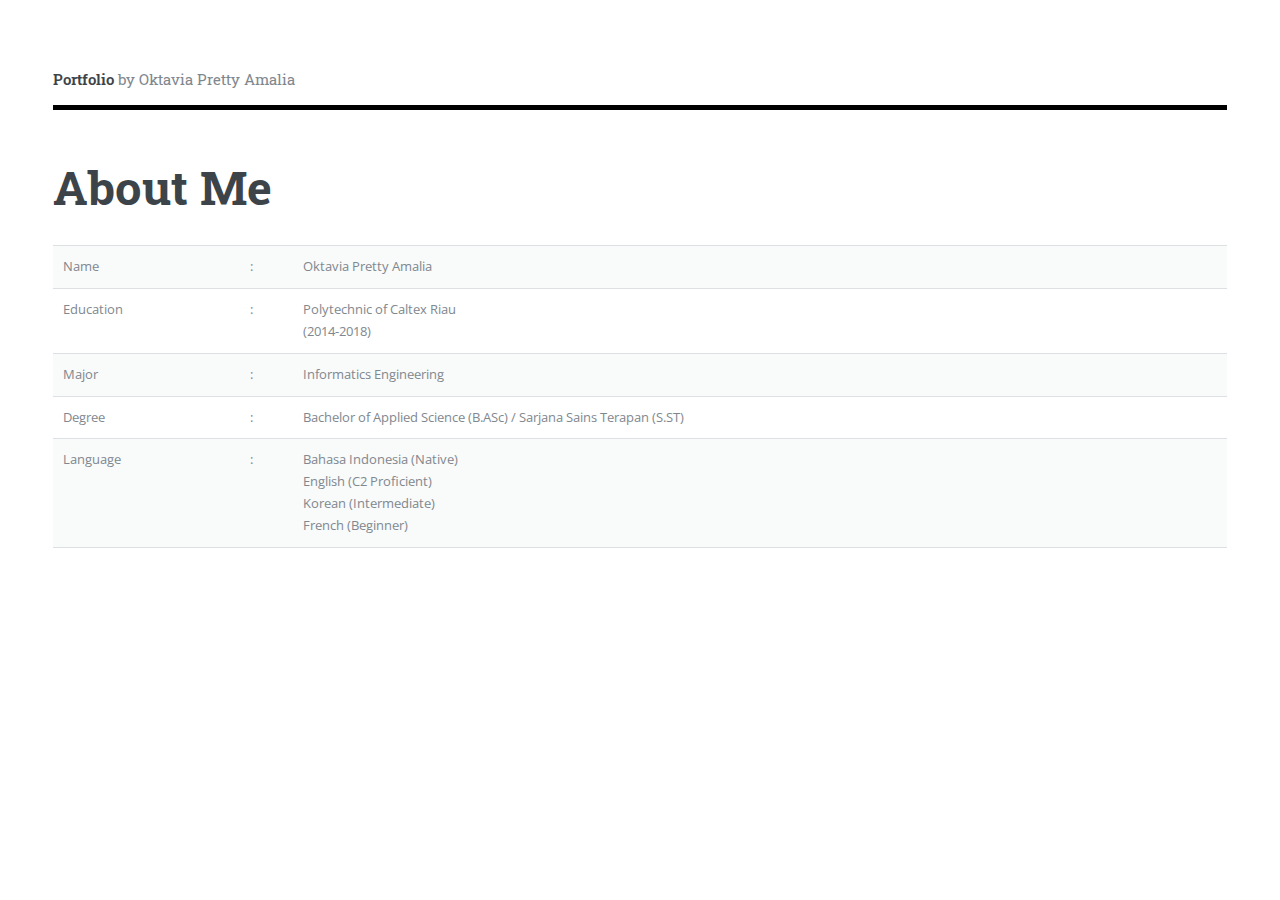
==== aboutme.html @ 4de12acc "Update aboutme.html" ====
<!DOCTYPE HTML>
<!--
	Editorial by HTML5 UP
	html5up.net | @ajlkn
	Free for personal and commercial use under the CCA 3.0 license (html5up.net/license)
-->
<html>
	<head>
		<title>Oktavia's Portfolio</title>
		<meta charset="utf-8" />
		<meta name="viewport" content="width=device-width, initial-scale=1, user-scalable=no" />
		<link rel="stylesheet" href="assets/css/main.css" />
	</head>
	<body class="is-preload">

		<!-- Wrapper -->
			<div id="wrapper">

				<!-- Main -->
					<div id="main">
						<div class="inner">

							<!-- Header -->
								<header id="header">
									<a href="index.html" class="logo"><strong>Portfolio</strong> by Oktavia Pretty Amalia</a>
									<ul class="icons">
										<li><a href="https://linkedin.com/in/prettyamalia" class="icon fa-linkedin"><span class="label">Linkedin</span></a></li>
<!-- 										<li><a href="https://facebook.com/prettyoct" class="icon fa-facebook"><span class="label">Facebook</span></a></li> -->
										<li><a href="https://github.com/prettyamalia12" class="icon fa-github"><span class="label">Github</span></a></li>
									
									</ul>
								</header>

							<!-- Banner -->
								<section id="banner">
									<div class="content">
										<header>
											<h1>About Me</h1>
										</header>
										<p>
											<table>
												<tr>
													<td>Name </td>
													<td>: </td>
													<td>Oktavia Pretty Amalia</td>
												</tr>
												<tr>
													<td>Education </td>
													<td>: </td>
													<td>Polytechnic of Caltex Riau <br/>(2014-2018)</td>
												</tr>
												<tr>
													<td>Major </td>
													<td>: </td>
													<td>Informatics Engineering</td>
												</tr>
												<tr>
													<td>Degree </td>
													<td>: </td>
													<td>Bachelor of Applied Science (B.ASc) / Sarjana Sains Terapan (S.ST)</td>
												</tr>
												<tr>
													<td>Language </td>
													<td>: </td>
													<td>Bahasa Indonesia (Native)<br>English (C2 Proficient) <br>Korean (Intermediate)<br> French (Beginner)</td>
												</tr>
											</table>
										</p>
										
									</div>
<!-- 									<span class="image object"> -->
<!-- 										<img src="images/about.jpeg" alt="" /> -->
<!-- 									</span> -->
								</section>

						</div>
					</div>

				<!-- Sidebar -->
					<div id="sidebar">
						<div class="inner">

							<!-- Search -->
								<section id="search" class="alt">
									<form method="post" action="#">
										<input type="text" name="query" id="query" placeholder="Search" />
									</form>
								</section>

							<!-- Menu -->
								<nav id="menu">
									<header class="major">
										<h2>Menu</h2>
									</header>
									<ul>
										<li><a href="index.html">Homepage</a></li>
										<li><a href="aboutme.html">About Me</a></li>
										<li>
											<span class="opener">Curriculum Vitae</a></span>
											<ul>
												<li><a href="organizations.html">Organizations Experience</a></li>
												<!-- <li><a href="honor.html">Honor & Awards</a></li> -->
												<li><a href="certifications.html">Certifications</a></li>
											</ul>
										</li>
										<li>
											<span class="opener">Projects</a></span>
											<ul>
												<li><a href="projectmanagement">Product & Project Management</a></li>
												<li><a href="websites.html">Websites</a></li>
												<li><a href="android.html">Android Applications</a></li>
												<li><a href="animations.html">Animations & Games</a></li>
											</ul>
										</li>
									</ul>
								</nav>

							<!-- Section -->
							

							<!-- Section -->
								<section>
									<header class="major">
										<h2>Get in touch</h2>
									</header>
									<p>Feel free to contact me on:</p>
									<ul class="contact">
										<li class="fa-envelope-o">prettyamalia12@gmail.com</li>
										<li class="fa-home">Bali, Indonesia<br />
										</li>
									</ul>
								</section>

							<!-- Footer -->
								<footer id="footer">
									<p class="copyright">&copy; Oktavia Pretty Amalia.</p>
								</footer>

						</div>
					</div>

			</div>

		<!-- Scripts -->
			<script src="assets/js/jquery.min.js"></script>
			<script src="assets/js/browser.min.js"></script>
			<script src="assets/js/breakpoints.min.js"></script>
			<script src="assets/js/util.js"></script>
			<script src="assets/js/main.js"></script>

	</body>
</html>
---- assets/css/main.css ----
@import url(font-awesome.min.css);
@import url("https://fonts.googleapis.com/css?family=Open+Sans:400,600,400italic,600italic|Roboto+Slab:400,700");

/*
	Editorial by HTML5 UP
	html5up.net | @ajlkn
	Free for personal and commercial use under the CCA 3.0 license (html5up.net/license)
*/

html, body, div, span, applet, object,
iframe, h1, h2, h3, h4, h5, h6, p, blockquote,
pre, a, abbr, acronym, address, big, cite,
code, del, dfn, em, img, ins, kbd, q, s, samp,
small, strike, strong, sub, sup, tt, var, b,
u, i, center, dl, dt, dd, ol, ul, li, fieldset,
form, label, legend, table, caption, tbody,
tfoot, thead, tr, th, td, article, aside,
canvas, details, embed, figure, figcaption,
footer, header, hgroup, menu, nav, output, ruby,
section, summary, time, mark, audio, video {
	margin: 0;
	padding: 0;
	border: 0;
	font-size: 100%;
	font: inherit;
	vertical-align: baseline;}

article, aside, details, figcaption, figure,
footer, header, hgroup, menu, nav, section {
	display: block;}

body {
	line-height: 1;
}

ol, ul {
	list-style: none;
}

blockquote, q {
	quotes: none;
}

	blockquote:before, blockquote:after, q:before, q:after {
		content: '';
		content: none;
	}

table {
	border-collapse: collapse;
	border-spacing: 0;
}

body {
	-webkit-text-size-adjust: none;
}

mark {
	background-color: transparent;
	color: inherit;
}

input::-moz-focus-inner {
	border: 0;
	padding: 0;
}

input, select, textarea {
	-moz-appearance: none;
	-webkit-appearance: none;
	-ms-appearance: none;
	appearance: none;
}

/* Basic */

	@-ms-viewport {
		width: device-width;
	}

	body {
		-ms-overflow-style: scrollbar;
	}

	@media screen and (max-width: 480px) {

		html, body {
			min-width: 320px;
		}

	}

	html {
		box-sizing: border-box;
	}

	*, *:before, *:after {
		box-sizing: inherit;
	}

	body {
		background: #ffffff;
	}

		body.is-preload *, body.is-preload *:before, body.is-preload *:after, body.is-resizing *, body.is-resizing *:before, body.is-resizing *:after {
			-moz-animation: none !important;
			-webkit-animation: none !important;
			-ms-animation: none !important;
			animation: none !important;
			-moz-transition: none !important;
			-webkit-transition: none !important;
			-ms-transition: none !important;
			transition: none !important;
		}

/* Type */

	body, input, select, textarea {
		color: #7f888f;
		font-family: "Open Sans", sans-serif;
		font-size: 13pt;
		font-weight: 400;
		line-height: 1.65;
	}

		@media screen and (max-width: 1680px) {

			body, input, select, textarea {
				font-size: 11pt;
			}

		}

		@media screen and (max-width: 1280px) {

			body, input, select, textarea {
				font-size: 10pt;
			}

		}

		@media screen and (max-width: 360px) {

			body, input, select, textarea {
				font-size: 9pt;
			}

		}

	a {
		-moz-transition: color 0.2s ease-in-out, border-bottom-color 0.2s ease-in-out;
		-webkit-transition: color 0.2s ease-in-out, border-bottom-color 0.2s ease-in-out;
		-ms-transition: color 0.2s ease-in-out, border-bottom-color 0.2s ease-in-out;
		transition: color 0.2s ease-in-out, border-bottom-color 0.2s ease-in-out;
		border-bottom: dotted 1px;
		color: #000000;
		text-decoration: none;
	}

		a:hover {
			border-bottom-color: #000000;
			color: #000000 !important;
		}

			a:hover strong {
				color: inherit;
			}

	strong, b {
		color: #3d4449;
		font-weight: 600;
	}

	em, i {
		font-style: italic;
	}

	p {
		margin: 0 0 2em 0;
	}

	h1, h2, h3, h4, h5, h6 {
		color: #3d4449;
		font-family: "Roboto Slab", serif;
		font-weight: 700;
		line-height: 1.5;
		margin: 0 0 1em 0;
	}

		h1 a, h2 a, h3 a, h4 a, h5 a, h6 a {
			color: inherit;
			text-decoration: none;
			border-bottom: 0;
		}

	h1 {
		font-size: 4em;
		margin: 0 0 0.5em 0;
		line-height: 1.3;
	}

	h2 {
		font-size: 1.75em;
	}

	h3 {
		font-size: 1.25em;
	}

	h4 {
		font-size: 1.1em;
	}

	h5 {
		font-size: 0.9em;
	}

	h6 {
		font-size: 0.7em;
	}

	@media screen and (max-width: 1680px) {

		h1 {
			font-size: 3.5em;
		}

	}

	@media screen and (max-width: 980px) {

		h1 {
			font-size: 3.25em;
		}

	}

	@media screen and (max-width: 736px) {

		h1 {
			font-size: 2em;
			line-height: 1.4;
		}

		h2 {
			font-size: 1.5em;
		}

	}

	sub {
		font-size: 0.8em;
		position: relative;
		top: 0.5em;
	}

	sup {
		font-size: 0.8em;
		position: relative;
		top: -0.5em;
	}

	blockquote {
		border-left: solid 3px rgba(210, 215, 217, 0.75);
		font-style: italic;
		margin: 0 0 2em 0;
		padding: 0.5em 0 0.5em 2em;
	}

	code {
		background: rgba(230, 235, 237, 0.25);
		border-radius: 0.375em;
		border: solid 1px rgba(210, 215, 217, 0.75);
		font-family: "Courier New", monospace;
		font-size: 0.9em;
		margin: 0 0.25em;
		padding: 0.25em 0.65em;
	}

	pre {
		-webkit-overflow-scrolling: touch;
		font-family: "Courier New", monospace;
		font-size: 0.9em;
		margin: 0 0 2em 0;
	}

		pre code {
			display: block;
			line-height: 1.75;
			padding: 1em 1.5em;
			overflow-x: auto;
		}

	hr {
		border: 0;
		border-bottom: solid 1px rgba(210, 215, 217, 0.75);
		margin: 2em 0;
	}

		hr.major {
			margin: 3em 0;
		}

	.align-left {
		text-align: left;
	}

	.align-center {
		text-align: center;
	}

	.align-right {
		text-align: right;
	}

/* Row */

	.row {
		display: flex;
		flex-wrap: wrap;
		box-sizing: border-box;
		align-items: stretch;
	}

		.row > * {
			box-sizing: border-box;
		}

		.row.gtr-uniform > * > :last-child {
			margin-bottom: 0;
		}

		.row.aln-left {
			justify-content: flex-start;
		}

		.row.aln-center {
			justify-content: center;
		}

		.row.aln-right {
			justify-content: flex-end;
		}

		.row.aln-top {
			align-items: flex-start;
		}

		.row.aln-middle {
			align-items: center;
		}

		.row.aln-bottom {
			align-items: flex-end;
		}

		.row > .imp {
			order: -1;
		}

		.row > .col-1 {
			width: 8.3333333333%;
		}

		.row > .off-1 {
			margin-left: 8.3333333333%;
		}

		.row > .col-2 {
			width: 16.6666666667%;
		}

		.row > .off-2 {
			margin-left: 16.6666666667%;
		}

		.row > .col-3 {
			width: 25%;
		}

		.row > .off-3 {
			margin-left: 25%;
		}

		.row > .col-4 {
			width: 33.3333333333%;
		}

		.row > .off-4 {
			margin-left: 33.3333333333%;
		}

		.row > .col-5 {
			width: 41.6666666667%;
		}

		.row > .off-5 {
			margin-left: 41.6666666667%;
		}

		.row > .col-6 {
			width: 50%;
		}

		.row > .off-6 {
			margin-left: 50%;
		}

		.row > .col-7 {
			width: 58.3333333333%;
		}

		.row > .off-7 {
			margin-left: 58.3333333333%;
		}

		.row > .col-8 {
			width: 66.6666666667%;
		}

		.row > .off-8 {
			margin-left: 66.6666666667%;
		}

		.row > .col-9 {
			width: 75%;
		}

		.row > .off-9 {
			margin-left: 75%;
		}

		.row > .col-10 {
			width: 83.3333333333%;
		}

		.row > .off-10 {
			margin-left: 83.3333333333%;
		}

		.row > .col-11 {
			width: 91.6666666667%;
		}

		.row > .off-11 {
			margin-left: 91.6666666667%;
		}

		.row > .col-12 {
			width: 100%;
		}

		.row > .off-12 {
			margin-left: 100%;
		}

		.row.gtr-0 {
			margin-top: 0;
			margin-left: 0em;
		}

			.row.gtr-0 > * {
				padding: 0 0 0 0em;
			}

			.row.gtr-0.gtr-uniform {
				margin-top: 0em;
			}

				.row.gtr-0.gtr-uniform > * {
					padding-top: 0em;
				}

		.row.gtr-25 {
			margin-top: 0;
			margin-left: -0.375em;
		}

			.row.gtr-25 > * {
				padding: 0 0 0 0.375em;
			}

			.row.gtr-25.gtr-uniform {
				margin-top: -0.375em;
			}

				.row.gtr-25.gtr-uniform > * {
					padding-top: 0.375em;
				}

		.row.gtr-50 {
			margin-top: 0;
			margin-left: -0.75em;
		}

			.row.gtr-50 > * {
				padding: 0 0 0 0.75em;
			}

			.row.gtr-50.gtr-uniform {
				margin-top: -0.75em;
			}

				.row.gtr-50.gtr-uniform > * {
					padding-top: 0.75em;
				}

		.row {
			margin-top: 0;
			margin-left: -1.5em;
		}

			.row > * {
				padding: 0 0 0 1.5em;
			}

			.row.gtr-uniform {
				margin-top: -1.5em;
			}

				.row.gtr-uniform > * {
					padding-top: 1.5em;
				}

		.row.gtr-150 {
			margin-top: 0;
			margin-left: -2.25em;
		}

			.row.gtr-150 > * {
				padding: 0 0 0 2.25em;
			}

			.row.gtr-150.gtr-uniform {
				margin-top: -2.25em;
			}

				.row.gtr-150.gtr-uniform > * {
					padding-top: 2.25em;
				}

		.row.gtr-200 {
			margin-top: 0;
			margin-left: -3em;
		}

			.row.gtr-200 > * {
				padding: 0 0 0 3em;
			}

			.row.gtr-200.gtr-uniform {
				margin-top: -3em;
			}

				.row.gtr-200.gtr-uniform > * {
					padding-top: 3em;
				}

		@media screen and (max-width: 1680px) {

			.row {
				display: flex;
				flex-wrap: wrap;
				box-sizing: border-box;
				align-items: stretch;
			}

				.row > * {
					box-sizing: border-box;
				}

				.row.gtr-uniform > * > :last-child {
					margin-bottom: 0;
				}

				.row.aln-left {
					justify-content: flex-start;
				}

				.row.aln-center {
					justify-content: center;
				}

				.row.aln-right {
					justify-content: flex-end;
				}

				.row.aln-top {
					align-items: flex-start;
				}

				.row.aln-middle {
					align-items: center;
				}

				.row.aln-bottom {
					align-items: flex-end;
				}

				.row > .imp-xlarge {
					order: -1;
				}

				.row > .col-1-xlarge {
					width: 8.3333333333%;
				}

				.row > .off-1-xlarge {
					margin-left: 8.3333333333%;
				}

				.row > .col-2-xlarge {
					width: 16.6666666667%;
				}

				.row > .off-2-xlarge {
					margin-left: 16.6666666667%;
				}

				.row > .col-3-xlarge {
					width: 25%;
				}

				.row > .off-3-xlarge {
					margin-left: 25%;
				}

				.row > .col-4-xlarge {
					width: 33.3333333333%;
				}

				.row > .off-4-xlarge {
					margin-left: 33.3333333333%;
				}

				.row > .col-5-xlarge {
					width: 41.6666666667%;
				}

				.row > .off-5-xlarge {
					margin-left: 41.6666666667%;
				}

				.row > .col-6-xlarge {
					width: 50%;
				}

				.row > .off-6-xlarge {
					margin-left: 50%;
				}

				.row > .col-7-xlarge {
					width: 58.3333333333%;
				}

				.row > .off-7-xlarge {
					margin-left: 58.3333333333%;
				}

				.row > .col-8-xlarge {
					width: 66.6666666667%;
				}

				.row > .off-8-xlarge {
					margin-left: 66.6666666667%;
				}

				.row > .col-9-xlarge {
					width: 75%;
				}

				.row > .off-9-xlarge {
					margin-left: 75%;
				}

				.row > .col-10-xlarge {
					width: 83.3333333333%;
				}

				.row > .off-10-xlarge {
					margin-left: 83.3333333333%;
				}

				.row > .col-11-xlarge {
					width: 91.6666666667%;
				}

				.row > .off-11-xlarge {
					margin-left: 91.6666666667%;
				}

				.row > .col-12-xlarge {
					width: 100%;
				}

				.row > .off-12-xlarge {
					margin-left: 100%;
				}

				.row.gtr-0 {
					margin-top: 0;
					margin-left: 0em;
				}

					.row.gtr-0 > * {
						padding: 0 0 0 0em;
					}

					.row.gtr-0.gtr-uniform {
						margin-top: 0em;
					}

						.row.gtr-0.gtr-uniform > * {
							padding-top: 0em;
						}

				.row.gtr-25 {
					margin-top: 0;
					margin-left: -0.375em;
				}

					.row.gtr-25 > * {
						padding: 0 0 0 0.375em;
					}

					.row.gtr-25.gtr-uniform {
						margin-top: -0.375em;
					}

						.row.gtr-25.gtr-uniform > * {
							padding-top: 0.375em;
						}

				.row.gtr-50 {
					margin-top: 0;
					margin-left: -0.75em;
				}

					.row.gtr-50 > * {
						padding: 0 0 0 0.75em;
					}

					.row.gtr-50.gtr-uniform {
						margin-top: -0.75em;
					}

						.row.gtr-50.gtr-uniform > * {
							padding-top: 0.75em;
						}

				.row {
					margin-top: 0;
					margin-left: -1.5em;
				}

					.row > * {
						padding: 0 0 0 1.5em;
					}

					.row.gtr-uniform {
						margin-top: -1.5em;
					}

						.row.gtr-uniform > * {
							padding-top: 1.5em;
						}

				.row.gtr-150 {
					margin-top: 0;
					margin-left: -2.25em;
				}

					.row.gtr-150 > * {
						padding: 0 0 0 2.25em;
					}

					.row.gtr-150.gtr-uniform {
						margin-top: -2.25em;
					}

						.row.gtr-150.gtr-uniform > * {
							padding-top: 2.25em;
						}

				.row.gtr-200 {
					margin-top: 0;
					margin-left: -3em;
				}

					.row.gtr-200 > * {
						padding: 0 0 0 3em;
					}

					.row.gtr-200.gtr-uniform {
						margin-top: -3em;
					}

						.row.gtr-200.gtr-uniform > * {
							padding-top: 3em;
						}

		}

		@media screen and (max-width: 1280px) {

			.row {
				display: flex;
				flex-wrap: wrap;
				box-sizing: border-box;
				align-items: stretch;
			}

				.row > * {
					box-sizing: border-box;
				}

				.row.gtr-uniform > * > :last-child {
					margin-bottom: 0;
				}

				.row.aln-left {
					justify-content: flex-start;
				}

				.row.aln-center {
					justify-content: center;
				}

				.row.aln-right {
					justify-content: flex-end;
				}

				.row.aln-top {
					align-items: flex-start;
				}

				.row.aln-middle {
					align-items: center;
				}

				.row.aln-bottom {
					align-items: flex-end;
				}

				.row > .imp-large {
					order: -1;
				}

				.row > .col-1-large {
					width: 8.3333333333%;
				}

				.row > .off-1-large {
					margin-left: 8.3333333333%;
				}

				.row > .col-2-large {
					width: 16.6666666667%;
				}

				.row > .off-2-large {
					margin-left: 16.6666666667%;
				}

				.row > .col-3-large {
					width: 25%;
				}

				.row > .off-3-large {
					margin-left: 25%;
				}

				.row > .col-4-large {
					width: 33.3333333333%;
				}

				.row > .off-4-large {
					margin-left: 33.3333333333%;
				}

				.row > .col-5-large {
					width: 41.6666666667%;
				}

				.row > .off-5-large {
					margin-left: 41.6666666667%;
				}

				.row > .col-6-large {
					width: 50%;
				}

				.row > .off-6-large {
					margin-left: 50%;
				}

				.row > .col-7-large {
					width: 58.3333333333%;
				}

				.row > .off-7-large {
					margin-left: 58.3333333333%;
				}

				.row > .col-8-large {
					width: 66.6666666667%;
				}

				.row > .off-8-large {
					margin-left: 66.6666666667%;
				}

				.row > .col-9-large {
					width: 75%;
				}

				.row > .off-9-large {
					margin-left: 75%;
				}

				.row > .col-10-large {
					width: 83.3333333333%;
				}

				.row > .off-10-large {
					margin-left: 83.3333333333%;
				}

				.row > .col-11-large {
					width: 91.6666666667%;
				}

				.row > .off-11-large {
					margin-left: 91.6666666667%;
				}

				.row > .col-12-large {
					width: 100%;
				}

				.row > .off-12-large {
					margin-left: 100%;
				}

				.row.gtr-0 {
					margin-top: 0;
					margin-left: 0em;
				}

					.row.gtr-0 > * {
						padding: 0 0 0 0em;
					}

					.row.gtr-0.gtr-uniform {
						margin-top: 0em;
					}

						.row.gtr-0.gtr-uniform > * {
							padding-top: 0em;
						}

				.row.gtr-25 {
					margin-top: 0;
					margin-left: -0.375em;
				}

					.row.gtr-25 > * {
						padding: 0 0 0 0.375em;
					}

					.row.gtr-25.gtr-uniform {
						margin-top: -0.375em;
					}

						.row.gtr-25.gtr-uniform > * {
							padding-top: 0.375em;
						}

				.row.gtr-50 {
					margin-top: 0;
					margin-left: -0.75em;
				}

					.row.gtr-50 > * {
						padding: 0 0 0 0.75em;
					}

					.row.gtr-50.gtr-uniform {
						margin-top: -0.75em;
					}

						.row.gtr-50.gtr-uniform > * {
							padding-top: 0.75em;
						}

				.row {
					margin-top: 0;
					margin-left: -1.5em;
				}

					.row > * {
						padding: 0 0 0 1.5em;
					}

					.row.gtr-uniform {
						margin-top: -1.5em;
					}

						.row.gtr-uniform > * {
							padding-top: 1.5em;
						}

				.row.gtr-150 {
					margin-top: 0;
					margin-left: -2.25em;
				}

					.row.gtr-150 > * {
						padding: 0 0 0 2.25em;
					}

					.row.gtr-150.gtr-uniform {
						margin-top: -2.25em;
					}

						.row.gtr-150.gtr-uniform > * {
							padding-top: 2.25em;
						}

				.row.gtr-200 {
					margin-top: 0;
					margin-left: -3em;
				}

					.row.gtr-200 > * {
						padding: 0 0 0 3em;
					}

					.row.gtr-200.gtr-uniform {
						margin-top: -3em;
					}

						.row.gtr-200.gtr-uniform > * {
							padding-top: 3em;
						}

		}

		@media screen and (max-width: 980px) {

			.row {
				display: flex;
				flex-wrap: wrap;
				box-sizing: border-box;
				align-items: stretch;
			}

				.row > * {
					box-sizing: border-box;
				}

				.row.gtr-uniform > * > :last-child {
					margin-bottom: 0;
				}

				.row.aln-left {
					justify-content: flex-start;
				}

				.row.aln-center {
					justify-content: center;
				}

				.row.aln-right {
					justify-content: flex-end;
				}

				.row.aln-top {
					align-items: flex-start;
				}

				.row.aln-middle {
					align-items: center;
				}

				.row.aln-bottom {
					align-items: flex-end;
				}

				.row > .imp-medium {
					order: -1;
				}

				.row > .col-1-medium {
					width: 8.3333333333%;
				}

				.row > .off-1-medium {
					margin-left: 8.3333333333%;
				}

				.row > .col-2-medium {
					width: 16.6666666667%;
				}

				.row > .off-2-medium {
					margin-left: 16.6666666667%;
				}

				.row > .col-3-medium {
					width: 25%;
				}

				.row > .off-3-medium {
					margin-left: 25%;
				}

				.row > .col-4-medium {
					width: 33.3333333333%;
				}

				.row > .off-4-medium {
					margin-left: 33.3333333333%;
				}

				.row > .col-5-medium {
					width: 41.6666666667%;
				}

				.row > .off-5-medium {
					margin-left: 41.6666666667%;
				}

				.row > .col-6-medium {
					width: 50%;
				}

				.row > .off-6-medium {
					margin-left: 50%;
				}

				.row > .col-7-medium {
					width: 58.3333333333%;
				}

				.row > .off-7-medium {
					margin-left: 58.3333333333%;
				}

				.row > .col-8-medium {
					width: 66.6666666667%;
				}

				.row > .off-8-medium {
					margin-left: 66.6666666667%;
				}

				.row > .col-9-medium {
					width: 75%;
				}

				.row > .off-9-medium {
					margin-left: 75%;
				}

				.row > .col-10-medium {
					width: 83.3333333333%;
				}

				.row > .off-10-medium {
					margin-left: 83.3333333333%;
				}

				.row > .col-11-medium {
					width: 91.6666666667%;
				}

				.row > .off-11-medium {
					margin-left: 91.6666666667%;
				}

				.row > .col-12-medium {
					width: 100%;
				}

				.row > .off-12-medium {
					margin-left: 100%;
				}

				.row.gtr-0 {
					margin-top: 0;
					margin-left: 0em;
				}

					.row.gtr-0 > * {
						padding: 0 0 0 0em;
					}

					.row.gtr-0.gtr-uniform {
						margin-top: 0em;
					}

						.row.gtr-0.gtr-uniform > * {
							padding-top: 0em;
						}

				.row.gtr-25 {
					margin-top: 0;
					margin-left: -0.375em;
				}

					.row.gtr-25 > * {
						padding: 0 0 0 0.375em;
					}

					.row.gtr-25.gtr-uniform {
						margin-top: -0.375em;
					}

						.row.gtr-25.gtr-uniform > * {
							padding-top: 0.375em;
						}

				.row.gtr-50 {
					margin-top: 0;
					margin-left: -0.75em;
				}

					.row.gtr-50 > * {
						padding: 0 0 0 0.75em;
					}

					.row.gtr-50.gtr-uniform {
						margin-top: -0.75em;
					}

						.row.gtr-50.gtr-uniform > * {
							padding-top: 0.75em;
						}

				.row {
					margin-top: 0;
					margin-left: -1.5em;
				}

					.row > * {
						padding: 0 0 0 1.5em;
					}

					.row.gtr-uniform {
						margin-top: -1.5em;
					}

						.row.gtr-uniform > * {
							padding-top: 1.5em;
						}

				.row.gtr-150 {
					margin-top: 0;
					margin-left: -2.25em;
				}

					.row.gtr-150 > * {
						padding: 0 0 0 2.25em;
					}

					.row.gtr-150.gtr-uniform {
						margin-top: -2.25em;
					}

						.row.gtr-150.gtr-uniform > * {
							padding-top: 2.25em;
						}

				.row.gtr-200 {
					margin-top: 0;
					margin-left: -3em;
				}

					.row.gtr-200 > * {
						padding: 0 0 0 3em;
					}

					.row.gtr-200.gtr-uniform {
						margin-top: -3em;
					}

						.row.gtr-200.gtr-uniform > * {
							padding-top: 3em;
						}

		}

		@media screen and (max-width: 736px) {

			.row {
				display: flex;
				flex-wrap: wrap;
				box-sizing: border-box;
				align-items: stretch;
			}

				.row > * {
					box-sizing: border-box;
				}

				.row.gtr-uniform > * > :last-child {
					margin-bottom: 0;
				}

				.row.aln-left {
					justify-content: flex-start;
				}

				.row.aln-center {
					justify-content: center;
				}

				.row.aln-right {
					justify-content: flex-end;
				}

				.row.aln-top {
					align-items: flex-start;
				}

				.row.aln-middle {
					align-items: center;
				}

				.row.aln-bottom {
					align-items: flex-end;
				}

				.row > .imp-small {
					order: -1;
				}

				.row > .col-1-small {
					width: 8.3333333333%;
				}

				.row > .off-1-small {
					margin-left: 8.3333333333%;
				}

				.row > .col-2-small {
					width: 16.6666666667%;
				}

				.row > .off-2-small {
					margin-left: 16.6666666667%;
				}

				.row > .col-3-small {
					width: 25%;
				}

				.row > .off-3-small {
					margin-left: 25%;
				}

				.row > .col-4-small {
					width: 33.3333333333%;
				}

				.row > .off-4-small {
					margin-left: 33.3333333333%;
				}

				.row > .col-5-small {
					width: 41.6666666667%;
				}

				.row > .off-5-small {
					margin-left: 41.6666666667%;
				}

				.row > .col-6-small {
					width: 50%;
				}

				.row > .off-6-small {
					margin-left: 50%;
				}

				.row > .col-7-small {
					width: 58.3333333333%;
				}

				.row > .off-7-small {
					margin-left: 58.3333333333%;
				}

				.row > .col-8-small {
					width: 66.6666666667%;
				}

				.row > .off-8-small {
					margin-left: 66.6666666667%;
				}

				.row > .col-9-small {
					width: 75%;
				}

				.row > .off-9-small {
					margin-left: 75%;
				}

				.row > .col-10-small {
					width: 83.3333333333%;
				}

				.row > .off-10-small {
					margin-left: 83.3333333333%;
				}

				.row > .col-11-small {
					width: 91.6666666667%;
				}

				.row > .off-11-small {
					margin-left: 91.6666666667%;
				}

				.row > .col-12-small {
					width: 100%;
				}

				.row > .off-12-small {
					margin-left: 100%;
				}

				.row.gtr-0 {
					margin-top: 0;
					margin-left: 0em;
				}

					.row.gtr-0 > * {
						padding: 0 0 0 0em;
					}

					.row.gtr-0.gtr-uniform {
						margin-top: 0em;
					}

						.row.gtr-0.gtr-uniform > * {
							padding-top: 0em;
						}

				.row.gtr-25 {
					margin-top: 0;
					margin-left: -0.375em;
				}

					.row.gtr-25 > * {
						padding: 0 0 0 0.375em;
					}

					.row.gtr-25.gtr-uniform {
						margin-top: -0.375em;
					}

						.row.gtr-25.gtr-uniform > * {
							padding-top: 0.375em;
						}

				.row.gtr-50 {
					margin-top: 0;
					margin-left: -0.75em;
				}

					.row.gtr-50 > * {
						padding: 0 0 0 0.75em;
					}

					.row.gtr-50.gtr-uniform {
						margin-top: -0.75em;
					}

						.row.gtr-50.gtr-uniform > * {
							padding-top: 0.75em;
						}

				.row {
					margin-top: 0;
					margin-left: -1.5em;
				}

					.row > * {
						padding: 0 0 0 1.5em;
					}

					.row.gtr-uniform {
						margin-top: -1.5em;
					}

						.row.gtr-uniform > * {
							padding-top: 1.5em;
						}

				.row.gtr-150 {
					margin-top: 0;
					margin-left: -2.25em;
				}

					.row.gtr-150 > * {
						padding: 0 0 0 2.25em;
					}

					.row.gtr-150.gtr-uniform {
						margin-top: -2.25em;
					}

						.row.gtr-150.gtr-uniform > * {
							padding-top: 2.25em;
						}

				.row.gtr-200 {
					margin-top: 0;
					margin-left: -3em;
				}

					.row.gtr-200 > * {
						padding: 0 0 0 3em;
					}

					.row.gtr-200.gtr-uniform {
						margin-top: -3em;
					}

						.row.gtr-200.gtr-uniform > * {
							padding-top: 3em;
						}

		}

		@media screen and (max-width: 480px) {

			.row {
				display: flex;
				flex-wrap: wrap;
				box-sizing: border-box;
				align-items: stretch;
			}

				.row > * {
					box-sizing: border-box;
				}

				.row.gtr-uniform > * > :last-child {
					margin-bottom: 0;
				}

				.row.aln-left {
					justify-content: flex-start;
				}

				.row.aln-center {
					justify-content: center;
				}

				.row.aln-right {
					justify-content: flex-end;
				}

				.row.aln-top {
					align-items: flex-start;
				}

				.row.aln-middle {
					align-items: center;
				}

				.row.aln-bottom {
					align-items: flex-end;
				}

				.row > .imp-xsmall {
					order: -1;
				}

				.row > .col-1-xsmall {
					width: 8.3333333333%;
				}

				.row > .off-1-xsmall {
					margin-left: 8.3333333333%;
				}

				.row > .col-2-xsmall {
					width: 16.6666666667%;
				}

				.row > .off-2-xsmall {
					margin-left: 16.6666666667%;
				}

				.row > .col-3-xsmall {
					width: 25%;
				}

				.row > .off-3-xsmall {
					margin-left: 25%;
				}

				.row > .col-4-xsmall {
					width: 33.3333333333%;
				}

				.row > .off-4-xsmall {
					margin-left: 33.3333333333%;
				}

				.row > .col-5-xsmall {
					width: 41.6666666667%;
				}

				.row > .off-5-xsmall {
					margin-left: 41.6666666667%;
				}

				.row > .col-6-xsmall {
					width: 50%;
				}

				.row > .off-6-xsmall {
					margin-left: 50%;
				}

				.row > .col-7-xsmall {
					width: 58.3333333333%;
				}

				.row > .off-7-xsmall {
					margin-left: 58.3333333333%;
				}

				.row > .col-8-xsmall {
					width: 66.6666666667%;
				}

				.row > .off-8-xsmall {
					margin-left: 66.6666666667%;
				}

				.row > .col-9-xsmall {
					width: 75%;
				}

				.row > .off-9-xsmall {
					margin-left: 75%;
				}

				.row > .col-10-xsmall {
					width: 83.3333333333%;
				}

				.row > .off-10-xsmall {
					margin-left: 83.3333333333%;
				}

				.row > .col-11-xsmall {
					width: 91.6666666667%;
				}

				.row > .off-11-xsmall {
					margin-left: 91.6666666667%;
				}

				.row > .col-12-xsmall {
					width: 100%;
				}

				.row > .off-12-xsmall {
					margin-left: 100%;
				}

				.row.gtr-0 {
					margin-top: 0;
					margin-left: 0em;
				}

					.row.gtr-0 > * {
						padding: 0 0 0 0em;
					}

					.row.gtr-0.gtr-uniform {
						margin-top: 0em;
					}

						.row.gtr-0.gtr-uniform > * {
							padding-top: 0em;
						}

				.row.gtr-25 {
					margin-top: 0;
					margin-left: -0.375em;
				}

					.row.gtr-25 > * {
						padding: 0 0 0 0.375em;
					}

					.row.gtr-25.gtr-uniform {
						margin-top: -0.375em;
					}

						.row.gtr-25.gtr-uniform > * {
							padding-top: 0.375em;
						}

				.row.gtr-50 {
					margin-top: 0;
					margin-left: -0.75em;
				}

					.row.gtr-50 > * {
						padding: 0 0 0 0.75em;
					}

					.row.gtr-50.gtr-uniform {
						margin-top: -0.75em;
					}

						.row.gtr-50.gtr-uniform > * {
							padding-top: 0.75em;
						}

				.row {
					margin-top: 0;
					margin-left: -1.5em;
				}

					.row > * {
						padding: 0 0 0 1.5em;
					}

					.row.gtr-uniform {
						margin-top: -1.5em;
					}

						.row.gtr-uniform > * {
							padding-top: 1.5em;
						}

				.row.gtr-150 {
					margin-top: 0;
					margin-left: -2.25em;
				}

					.row.gtr-150 > * {
						padding: 0 0 0 2.25em;
					}

					.row.gtr-150.gtr-uniform {
						margin-top: -2.25em;
					}

						.row.gtr-150.gtr-uniform > * {
							padding-top: 2.25em;
						}

				.row.gtr-200 {
					margin-top: 0;
					margin-left: -3em;
				}

					.row.gtr-200 > * {
						padding: 0 0 0 3em;
					}

					.row.gtr-200.gtr-uniform {
						margin-top: -3em;
					}

						.row.gtr-200.gtr-uniform > * {
							padding-top: 3em;
						}

		}

/* Section/Article */

	section.special, article.special {
		text-align: center;
	}

	header p {
		font-family: "Roboto Slab", serif;
		font-size: 1em;
		font-weight: 400;
		letter-spacing: 0.075em;
		margin-top: -0.5em;
		text-transform: uppercase;
	}

	header.major > :last-child {
		border-bottom: solid 3px #000000;
		display: inline-block;
		margin: 0 0 2em 0;
		padding: 0 0.75em 0.5em 0;
	}

	header.main > :last-child {
		margin: 0 0 1em 0;
	}

/* Form */

	form {
		margin: 0 0 2em 0;
	}

	label {
		color: #3d4449;
		display: block;
		font-size: 0.9em;
		font-weight: 600;
		margin: 0 0 1em 0;
	}

	input[type="text"],
	input[type="password"],
	input[type="email"],
	input[type="tel"],
	input[type="search"],
	input[type="url"],
	select,
	textarea {
		-moz-appearance: none;
		-webkit-appearance: none;
		-ms-appearance: none;
		appearance: none;
		background: #ffffff;
		border-radius: 0.375em;
		border: none;
		border: solid 1px rgba(210, 215, 217, 0.75);
		color: inherit;
		display: block;
		outline: 0;
		padding: 0 1em;
		text-decoration: none;
		width: 100%;
	}

		input[type="text"]:invalid,
		input[type="password"]:invalid,
		input[type="email"]:invalid,
		input[type="tel"]:invalid,
		input[type="search"]:invalid,
		input[type="url"]:invalid,
		select:invalid,
		textarea:invalid {
			box-shadow: none;
		}

		input[type="text"]:focus,
		input[type="password"]:focus,
		input[type="email"]:focus,
		input[type="tel"]:focus,
		input[type="search"]:focus,
		input[type="url"]:focus,
		select:focus,
		textarea:focus {
			border-color: #000000;
			box-shadow: 0 0 0 1px #000000;
		}

	select {
		background-image: url("data:image/svg+xml;charset=utf8,%3Csvg xmlns='http://www.w3.org/2000/svg' width='40' height='40' preserveAspectRatio='none' viewBox='0 0 40 40'%3E%3Cpath d='M9.4,12.3l10.4,10.4l10.4-10.4c0.2-0.2,0.5-0.4,0.9-0.4c0.3,0,0.6,0.1,0.9,0.4l3.3,3.3c0.2,0.2,0.4,0.5,0.4,0.9 c0,0.4-0.1,0.6-0.4,0.9L20.7,31.9c-0.2,0.2-0.5,0.4-0.9,0.4c-0.3,0-0.6-0.1-0.9-0.4L4.3,17.3c-0.2-0.2-0.4-0.5-0.4-0.9 c0-0.4,0.1-0.6,0.4-0.9l3.3-3.3c0.2-0.2,0.5-0.4,0.9-0.4S9.1,12.1,9.4,12.3z' fill='rgba(210, 215, 217, 0.75)' /%3E%3C/svg%3E");
		background-size: 1.25em;
		background-repeat: no-repeat;
		background-position: calc(100% - 1em) center;
		height: 2.75em;
		padding-right: 2.75em;
		text-overflow: ellipsis;
	}

		select option {
			color: #3d4449;
			background: #ffffff;
		}

		select:focus::-ms-value {
			background-color: transparent;
		}

		select::-ms-expand {
			display: none;
		}

	input[type="text"],
	input[type="password"],
	input[type="email"],
	input[type="tel"],
	input[type="search"],
	input[type="url"],
	select {
		height: 2.75em;
	}

	textarea {
		padding: 0.75em 1em;
	}

	input[type="checkbox"],
	input[type="radio"] {
		-moz-appearance: none;
		-webkit-appearance: none;
		-ms-appearance: none;
		appearance: none;
		display: block;
		float: left;
		margin-right: -2em;
		opacity: 0;
		width: 1em;
		z-index: -1;
	}

		input[type="checkbox"] + label,
		input[type="radio"] + label {
			text-decoration: none;
			color: #7f888f;
			cursor: pointer;
			display: inline-block;
			font-size: 1em;
			font-weight: 400;
			padding-left: 2.4em;
			padding-right: 0.75em;
			position: relative;
		}

			input[type="checkbox"] + label:before,
			input[type="radio"] + label:before {
				-moz-osx-font-smoothing: grayscale;
				-webkit-font-smoothing: antialiased;
				font-family: FontAwesome;
				font-style: normal;
				font-weight: normal;
				text-transform: none !important;
			}

			input[type="checkbox"] + label:before,
			input[type="radio"] + label:before {
				background: #ffffff;
				border-radius: 0.375em;
				border: solid 1px rgba(210, 215, 217, 0.75);
				content: '';
				display: inline-block;
				height: 1.65em;
				left: 0;
				line-height: 1.58125em;
				position: absolute;
				text-align: center;
				top: 0;
				width: 1.65em;
			}

		input[type="checkbox"]:checked + label:before,
		input[type="radio"]:checked + label:before {
			background: #3d4449;
			border-color: #3d4449;
			color: #ffffff;
			content: '\f00c';
		}

		input[type="checkbox"]:focus + label:before,
		input[type="radio"]:focus + label:before {
			border-color: #000000;
			box-shadow: 0 0 0 1px #000000;
		}

	input[type="checkbox"] + label:before {
		border-radius: 0.375em;
	}

	input[type="radio"] + label:before {
		border-radius: 100%;
	}

	::-webkit-input-placeholder {
		color: #9fa3a6 !important;
		opacity: 1.0;
	}

	:-moz-placeholder {
		color: #9fa3a6 !important;
		opacity: 1.0;
	}

	::-moz-placeholder {
		color: #9fa3a6 !important;
		opacity: 1.0;
	}

	:-ms-input-placeholder {
		color: #9fa3a6 !important;
		opacity: 1.0;
	}

/* Box */

	.box {
		border-radius: 0.375em;
		border: solid 1px rgba(210, 215, 217, 0.75);
		margin-bottom: 2em;
		padding: 1.5em;
	}

		.box > :last-child,
		.box > :last-child > :last-child,
		.box > :last-child > :last-child > :last-child {
			margin-bottom: 0;
		}

		.box.alt {
			border: 0;
			border-radius: 0;
			padding: 0;
		}

/* Icon */

	.icon {
		text-decoration: none;
		border-bottom: none;
		position: relative;
	}

		.icon:before {
			-moz-osx-font-smoothing: grayscale;
			-webkit-font-smoothing: antialiased;
			font-family: FontAwesome;
			font-style: normal;
			font-weight: normal;
			text-transform: none !important;
		}

		.icon > .label {
			display: none;
		}

/* Image */

	.image {
		border-radius: 0.375em;
		border: 0;
		display: inline-block;
		position: relative;
	}

		.image img {
			border-radius: 0.375em;
			display: block;
		}

		.image.left, .image.right {
			max-width: 40%;
		}

			.image.left img, .image.right img {
				width: 100%;
			}

		.image.left {
			float: left;
			padding: 0 1.5em 1em 0;
			top: 0.25em;
		}

		.image.right {
			float: right;
			padding: 0 0 1em 1.5em;
			top: 0.25em;
		}

		.image.fit {
			display: block;
			margin: 0 0 2em 0;
			width: 100%;
		}

			.image.fit img {
				width: 100%;
			}

		.image.main {
			display: block;
			margin: 0 0 3em 0;
			width: 100%;
		}

			.image.main img {
				width: 100%;
			}

	a.image {
		overflow: hidden;
	}

		a.image img {
			-moz-transition: -moz-transform 0.2s ease;
			-webkit-transition: -webkit-transform 0.2s ease;
			-ms-transition: -ms-transform 0.2s ease;
			transition: transform 0.2s ease;
		}

		a.image:hover img {
			-moz-transform: scale(1.075);
			-webkit-transform: scale(1.075);
			-ms-transform: scale(1.075);
			transform: scale(1.075);
		}

/* List */

	ol {
		list-style: decimal;
		margin: 0 0 2em 0;
		padding-left: 1.25em;
	}

		ol li {
			padding-left: 0.25em;
		}

	ul {
		list-style: disc;
		margin: 0 0 2em 0;
		padding-left: 1em;
	}

		ul li {
			padding-left: 0.5em;
		}

		ul.alt {
			list-style: none;
			padding-left: 0;
		}

			ul.alt li {
				border-top: solid 1px rgba(210, 215, 217, 0.75);
				padding: 0.5em 0;
			}

				ul.alt li:first-child {
					border-top: 0;
					padding-top: 0;
				}

	dl {
		margin: 0 0 2em 0;
	}

		dl dt {
			display: block;
			font-weight: 600;
			margin: 0 0 1em 0;
		}

		dl dd {
			margin-left: 2em;
		}

/* Actions */

	ul.actions {
		display: -moz-flex;
		display: -webkit-flex;
		display: -ms-flex;
		display: flex;
		cursor: default;
		list-style: none;
		margin-left: -1em;
		padding-left: 0;
	}

		ul.actions li {
			padding: 0 0 0 1em;
			vertical-align: middle;
		}

		ul.actions.special {
			-moz-justify-content: center;
			-webkit-justify-content: center;
			-ms-justify-content: center;
			justify-content: center;
			width: 100%;
			margin-left: 0;
		}

			ul.actions.special li:first-child {
				padding-left: 0;
			}

		ul.actions.stacked {
			-moz-flex-direction: column;
			-webkit-flex-direction: column;
			-ms-flex-direction: column;
			flex-direction: column;
			margin-left: 0;
		}

			ul.actions.stacked li {
				padding: 1.3em 0 0 0;
			}

				ul.actions.stacked li:first-child {
					padding-top: 0;
				}

		ul.actions.fit {
			width: calc(100% + 1em);
		}

			ul.actions.fit li {
				-moz-flex-grow: 1;
				-webkit-flex-grow: 1;
				-ms-flex-grow: 1;
				flex-grow: 1;
				-moz-flex-shrink: 1;
				-webkit-flex-shrink: 1;
				-ms-flex-shrink: 1;
				flex-shrink: 1;
				width: 100%;
			}

				ul.actions.fit li > * {
					width: 100%;
				}

			ul.actions.fit.stacked {
				width: 100%;
			}

/* Icons */

	ul.icons {
		cursor: default;
		list-style: none;
		padding-left: 0;
	}

		ul.icons li {
			display: inline-block;
			padding: 0 1em 0 0;
		}

			ul.icons li:last-child {
				padding-right: 0;
			}

			ul.icons li .icon {
				color: inherit;
			}

				ul.icons li .icon:before {
					font-size: 1.25em;
				}

/* Contact */

	ul.contact {
		list-style: none;
		padding: 0;
	}

		ul.contact li {
			text-decoration: none;
			border-top: solid 1px rgba(210, 215, 217, 0.75);
			margin: 1.5em 0 0 0;
			padding: 1.5em 0 0 3em;
			position: relative;
		}

			ul.contact li:before {
				-moz-osx-font-smoothing: grayscale;
				-webkit-font-smoothing: antialiased;
				font-family: FontAwesome;
				font-style: normal;
				font-weight: normal;
				text-transform: none !important;
			}

			ul.contact li:before {
				color: #000000;
				display: inline-block;
				font-size: 1.5em;
				height: 1.125em;
				left: 0;
				line-height: 1.125em;
				position: absolute;
				text-align: center;
				top: 1em;
				width: 1.5em;
			}

			ul.contact li:first-child {
				border-top: 0;
				margin-top: 0;
				padding-top: 0;
			}

				ul.contact li:first-child:before {
					top: 0;
				}

			ul.contact li a {
				color: inherit;
			}

/* Pagination */

	ul.pagination {
		cursor: default;
		list-style: none;
		padding-left: 0;
	}

		ul.pagination li {
			display: inline-block;
			padding-left: 0;
			vertical-align: middle;
		}

			ul.pagination li > .page {
				-moz-transition: background-color 0.2s ease-in-out, color 0.2s ease-in-out;
				-webkit-transition: background-color 0.2s ease-in-out, color 0.2s ease-in-out;
				-ms-transition: background-color 0.2s ease-in-out, color 0.2s ease-in-out;
				transition: background-color 0.2s ease-in-out, color 0.2s ease-in-out;
				border-bottom: 0;
				border-radius: 0.375em;
				display: inline-block;
				font-size: 0.8em;
				font-weight: 600;
				height: 2em;
				line-height: 2em;
				margin: 0 0.125em;
				min-width: 2em;
				padding: 0 0.5em;
				text-align: center;
			}

				ul.pagination li > .page.active {
					background-color: #000000;
					color: #ffffff !important;
				}

					ul.pagination li > .page.active:hover {
						background-color: #f67878;
					}

					ul.pagination li > .page.active:active {
						background-color: #f45c5c;
					}

			ul.pagination li:first-child {
				padding-right: 0.75em;
			}

			ul.pagination li:last-child {
				padding-left: 0.75em;
			}

		@media screen and (max-width: 480px) {

			ul.pagination li:nth-child(n+2):nth-last-child(n+2) {
				display: none;
			}

			ul.pagination li:first-child {
				padding-right: 0;
			}

		}

/* Table */

	.table-wrapper {
		-webkit-overflow-scrolling: touch;
		overflow-x: auto;
	}

	table {
		margin: 0 0 2em 0;
		width: 100%;
	}

		table tbody tr {
			border: solid 1px rgba(210, 215, 217, 0.75);
			border-left: 0;
			border-right: 0;
		}

			table tbody tr:nth-child(2n + 1) {
				background-color: rgba(230, 235, 237, 0.25);
			}

		table td {
			padding: 0.75em 0.75em;
		}

		table th {
			color: #3d4449;
			font-size: 0.9em;
			font-weight: 600;
			padding: 0 0.75em 0.75em 0.75em;
			text-align: left;
		}

		table thead {
			border-bottom: solid 2px rgba(210, 215, 217, 0.75);
		}

		table tfoot {
			border-top: solid 2px rgba(210, 215, 217, 0.75);
		}

		table.alt {
			border-collapse: separate;
		}

			table.alt tbody tr td {
				border: solid 1px rgba(210, 215, 217, 0.75);
				border-left-width: 0;
				border-top-width: 0;
			}

				table.alt tbody tr td:first-child {
					border-left-width: 1px;
				}

			table.alt tbody tr:first-child td {
				border-top-width: 1px;
			}

			table.alt thead {
				border-bottom: 0;
			}

			table.alt tfoot {
				border-top: 0;
			}

/* Button */

	input[type="submit"],
	input[type="reset"],
	input[type="button"],
	button,
	.button {
		-moz-appearance: none;
		-webkit-appearance: none;
		-ms-appearance: none;
		appearance: none;
		-moz-transition: background-color 0.2s ease-in-out, color 0.2s ease-in-out;
		-webkit-transition: background-color 0.2s ease-in-out, color 0.2s ease-in-out;
		-ms-transition: background-color 0.2s ease-in-out, color 0.2s ease-in-out;
		transition: background-color 0.2s ease-in-out, color 0.2s ease-in-out;
		background-color: transparent;
		border-radius: 0.375em;
		border: 0;
		box-shadow: inset 0 0 0 2px #000000;
		color: #000000 !important;
		cursor: pointer;
		display: inline-block;
		font-family: "Roboto Slab", serif;
		font-size: 0.8em;
		font-weight: 700;
		height: 3.5em;
		letter-spacing: 0.075em;
		line-height: 3.5em;
		padding: 0 2.25em;
		text-align: center;
		text-decoration: none;
		text-transform: uppercase;
		white-space: nowrap;
	}

		input[type="submit"]:hover,
		input[type="reset"]:hover,
		input[type="button"]:hover,
		button:hover,
		.button:hover {
			background-color: rgba(245, 106, 106, 0.05);
		}

		input[type="submit"]:active,
		input[type="reset"]:active,
		input[type="button"]:active,
		button:active,
		.button:active {
			background-color: rgba(245, 106, 106, 0.15);
		}

		input[type="submit"].icon:before,
		input[type="reset"].icon:before,
		input[type="button"].icon:before,
		button.icon:before,
		.button.icon:before {
			margin-right: 0.5em;
		}

		input[type="submit"].fit,
		input[type="reset"].fit,
		input[type="button"].fit,
		button.fit,
		.button.fit {
			width: 100%;
		}

		input[type="submit"].small,
		input[type="reset"].small,
		input[type="button"].small,
		button.small,
		.button.small {
			font-size: 0.6em;
		}

		input[type="submit"].large,
		input[type="reset"].large,
		input[type="button"].large,
		button.large,
		.button.large {
			font-size: 1em;
			height: 3.65em;
			line-height: 3.65em;
		}

		input[type="submit"].primary,
		input[type="reset"].primary,
		input[type="button"].primary,
		button.primary,
		.button.primary {
			background-color: #000000;
			box-shadow: none;
			color: #ffffff !important;
		}

			input[type="submit"].primary:hover,
			input[type="reset"].primary:hover,
			input[type="button"].primary:hover,
			button.primary:hover,
			.button.primary:hover {
				background-color: #f67878;
			}

			input[type="submit"].primary:active,
			input[type="reset"].primary:active,
			input[type="button"].primary:active,
			button.primary:active,
			.button.primary:active {
				background-color: #f45c5c;
			}

		input[type="submit"].disabled, input[type="submit"]:disabled,
		input[type="reset"].disabled,
		input[type="reset"]:disabled,
		input[type="button"].disabled,
		input[type="button"]:disabled,
		button.disabled,
		button:disabled,
		.button.disabled,
		.button:disabled {
			pointer-events: none;
			opacity: 0.25;
		}

/* Mini Posts */

	.mini-posts article {
		border-top: solid 1px rgba(210, 215, 217, 0.75);
		margin-top: 2em;
		padding-top: 2em;
	}

		.mini-posts article .image {
			display: block;
			margin: 0 0 1.5em 0;
		}

			.mini-posts article .image img {
				display: block;
				width: 100%;
			}

		.mini-posts article:first-child {
			border-top: 0;
			margin-top: 0;
			padding-top: 0;
		}

/* Features */

	.features {
		display: -moz-flex;
		display: -webkit-flex;
		display: -ms-flex;
		display: flex;
		-moz-flex-wrap: wrap;
		-webkit-flex-wrap: wrap;
		-ms-flex-wrap: wrap;
		flex-wrap: wrap;
		margin: 0 0 2em -3em;
		width: calc(100% + 3em);
	}

		.features article {
			-moz-align-items: center;
			-webkit-align-items: center;
			-ms-align-items: center;
			align-items: center;
			display: -moz-flex;
			display: -webkit-flex;
			display: -ms-flex;
			display: flex;
			margin: 0 0 3em 3em;
			position: relative;
			width: calc(50% - 3em);
		}

			.features article:nth-child(2n - 1) {
				margin-right: 1.5em;
			}

			.features article:nth-child(2n) {
				margin-left: 1.5em;
			}

			.features article:nth-last-child(1), .features article:nth-last-child(2) {
				margin-bottom: 0;
			}

			.features article .icon {
				-moz-flex-grow: 0;
				-webkit-flex-grow: 0;
				-ms-flex-grow: 0;
				flex-grow: 0;
				-moz-flex-shrink: 0;
				-webkit-flex-shrink: 0;
				-ms-flex-shrink: 0;
				flex-shrink: 0;
				display: block;
				height: 10em;
				line-height: 10em;
				margin: 0 2em 0 0;
				text-align: center;
				width: 10em;
			}

				.features article .icon:before {
					color: #000000;
					font-size: 2.75rem;
					position: relative;
					top: 0.05em;
				}

				.features article .icon:after {
					-moz-transform: rotate(45deg);
					-webkit-transform: rotate(45deg);
					-ms-transform: rotate(45deg);
					transform: rotate(45deg);
					border-radius: 0.25rem;
					border: solid 2px rgba(210, 215, 217, 0.75);
					content: '';
					display: block;
					height: 7em;
					left: 50%;
					margin: -3.5em 0 0 -3.5em;
					position: absolute;
					top: 50%;
					width: 7em;
				}

			.features article .content {
				-moz-flex-grow: 1;
				-webkit-flex-grow: 1;
				-ms-flex-grow: 1;
				flex-grow: 1;
				-moz-flex-shrink: 1;
				-webkit-flex-shrink: 1;
				-ms-flex-shrink: 1;
				flex-shrink: 1;
				width: 100%;
			}

				.features article .content > :last-child {
					margin-bottom: 0;
				}

		@media screen and (max-width: 980px) {

			.features {
				margin: 0 0 2em 0;
				width: 100%;
			}

				.features article {
					margin: 0 0 3em 0;
					width: 100%;
				}

					.features article:nth-child(2n - 1) {
						margin-right: 0;
					}

					.features article:nth-child(2n) {
						margin-left: 0;
					}

					.features article:nth-last-child(1), .features article:nth-last-child(2) {
						margin-bottom: 3em;
					}

					.features article:last-child {
						margin-bottom: 0;
					}

					.features article .icon {
						height: 8em;
						line-height: 8em;
						width: 8em;
					}

						.features article .icon:before {
							font-size: 2.25rem;
						}

						.features article .icon:after {
							height: 6em;
							margin: -3em 0 0 -3em;
							width: 6em;
						}

		}

		@media screen and (max-width: 480px) {

			.features article {
				-moz-flex-direction: column;
				-webkit-flex-direction: column;
				-ms-flex-direction: column;
				flex-direction: column;
				-moz-align-items: -moz-flex-start;
				-webkit-align-items: -webkit-flex-start;
				-ms-align-items: -ms-flex-start;
				align-items: flex-start;
			}

				.features article .icon {
					height: 6em;
					line-height: 6em;
					margin: 0 0 1.5em 0;
					width: 6em;
				}

					.features article .icon:before {
						font-size: 1.5rem;
					}

					.features article .icon:after {
						height: 4em;
						margin: -2em 0 0 -2em;
						width: 4em;
					}

		}

		@media screen and (max-width: 480px) {

			.features article .icon:before {
				font-size: 1.25rem;
			}

		}

/* Posts */

	.posts {
		display: -moz-flex;
		display: -webkit-flex;
		display: -ms-flex;
		display: flex;
		-moz-flex-wrap: wrap;
		-webkit-flex-wrap: wrap;
		-ms-flex-wrap: wrap;
		flex-wrap: wrap;
		margin: 0 0 2em -6em;
		width: calc(100% + 6em);
	}

		.posts article {
			-moz-flex-grow: 0;
			-webkit-flex-grow: 0;
			-ms-flex-grow: 0;
			flex-grow: 0;
			-moz-flex-shrink: 1;
			-webkit-flex-shrink: 1;
			-ms-flex-shrink: 1;
			flex-shrink: 1;
			margin: 0 0 6em 6em;
			position: relative;
			width: calc(33.3333333333% - 6em);
		}

			.posts article:before {
				background: rgba(210, 215, 217, 0.75);
				content: '';
				display: block;
				height: calc(100% + 6em);
				left: -3em;
				position: absolute;
				top: 0;
				width: 1px;
			}

			.posts article:after {
				background: rgba(210, 215, 217, 0.75);
				bottom: -3em;
				content: '';
				display: block;
				height: 1px;
				position: absolute;
				right: 0;
				width: calc(100% + 6em);
			}

			.posts article > :last-child {
				margin-bottom: 0;
			}

			.posts article .image {
				display: block;
				margin: 0 0 2em 0;
			}

				.posts article .image img {
					display: block;
					width: 100%;
				}

		@media screen and (min-width: 1681px) {

			.posts article:nth-child(3n + 1):before {
				display: none;
			}

			.posts article:nth-child(3n + 1):after {
				width: 100%;
			}

			.posts article:nth-last-child(1), .posts article:nth-last-child(2), .posts article:nth-last-child(3) {
				margin-bottom: 0;
			}

				.posts article:nth-last-child(1):before, .posts article:nth-last-child(2):before, .posts article:nth-last-child(3):before {
					height: 100%;
				}

				.posts article:nth-last-child(1):after, .posts article:nth-last-child(2):after, .posts article:nth-last-child(3):after {
					display: none;
				}

		}

		@media screen and (max-width: 1680px) {

			.posts article {
				width: calc(50% - 6em);
			}

				.posts article:nth-last-child(3) {
					margin-bottom: 6em;
				}

		}

		@media screen and (min-width: 481px) and (max-width: 1680px) {

			.posts article:nth-child(2n + 1):before {
				display: none;
			}

			.posts article:nth-child(2n + 1):after {
				width: 100%;
			}

			.posts article:nth-last-child(1), .posts article:nth-last-child(2) {
				margin-bottom: 0;
			}

				.posts article:nth-last-child(1):before, .posts article:nth-last-child(2):before {
					height: 100%;
				}

				.posts article:nth-last-child(1):after, .posts article:nth-last-child(2):after {
					display: none;
				}

		}

		@media screen and (max-width: 736px) {

			.posts {
				margin: 0 0 2em -4.5em;
				width: calc(100% + 4.5em);
			}

				.posts article {
					margin: 0 0 4.5em 4.5em;
					width: calc(50% - 4.5em);
				}

					.posts article:before {
						height: calc(100% + 4.5em);
						left: -2.25em;
					}

					.posts article:after {
						bottom: -2.25em;
						width: calc(100% + 4.5em);
					}

					.posts article:nth-last-child(3) {
						margin-bottom: 4.5em;
					}

		}

		@media screen and (max-width: 480px) {

			.posts {
				margin: 0 0 2em 0;
				width: 100%;
			}

				.posts article {
					margin: 0 0 4.5em 0;
					width: 100%;
				}

					.posts article:before {
						display: none;
					}

					.posts article:after {
						width: 100%;
					}

					.posts article:last-child {
						margin-bottom: 0;
					}

						.posts article:last-child:after {
							display: none;
						}

		}

/* Wrapper */

	#wrapper {
		display: -moz-flex;
		display: -webkit-flex;
		display: -ms-flex;
		display: flex;
		-moz-flex-direction: row-reverse;
		-webkit-flex-direction: row-reverse;
		-ms-flex-direction: row-reverse;
		flex-direction: row-reverse;
		min-height: 100vh;
	}

/* Main */

	#main {
		-moz-flex-grow: 1;
		-webkit-flex-grow: 1;
		-ms-flex-grow: 1;
		flex-grow: 1;
		-moz-flex-shrink: 1;
		-webkit-flex-shrink: 1;
		-ms-flex-shrink: 1;
		flex-shrink: 1;
		width: 100%;
	}

		#main > .inner {
			padding: 0 6em 0.1em 6em ;
			margin: 0 auto;
			max-width: 110em;
		}

			#main > .inner > section {
				padding: 6em 0 4em 0 ;
				border-top: solid 2px rgba(210, 215, 217, 0.75);
			}

				#main > .inner > section:first-of-type {
					border-top: 0 !important;
				}

		@media screen and (max-width: 1680px) {

			#main > .inner {
				padding: 0 5em 0.1em 5em ;
			}

				#main > .inner > section {
					padding: 5em 0 3em 0 ;
				}

		}

		@media screen and (max-width: 1280px) {

			#main > .inner {
				padding: 0 4em 0.1em 4em ;
			}

				#main > .inner > section {
					padding: 4em 0 2em 0 ;
				}

		}

		@media screen and (max-width: 736px) {

			#main > .inner {
				padding: 0 2em 0.1em 2em ;
			}

				#main > .inner > section {
					padding: 3em 0 1em 0 ;
				}

		}

/* Sidebar */

	#search form {
		text-decoration: none;
		position: relative;
	}

		#search form:before {
			-moz-osx-font-smoothing: grayscale;
			-webkit-font-smoothing: antialiased;
			font-family: FontAwesome;
			font-style: normal;
			font-weight: normal;
			text-transform: none !important;
		}

		#search form:before {
			-moz-transform: scaleX(-1);
			-webkit-transform: scaleX(-1);
			-ms-transform: scaleX(-1);
			transform: scaleX(-1);
			color: #7f888f;
			content: '\f002';
			cursor: default;
			display: block;
			font-size: 1.5em;
			height: 2em;
			line-height: 2em;
			opacity: 0.325;
			position: absolute;
			right: 0;
			text-align: center;
			top: 0;
			width: 2em;
		}

		#search form input[type="text"] {
			padding-right: 2.75em;
		}

	#sidebar {
		-moz-flex-grow: 0;
		-webkit-flex-grow: 0;
		-ms-flex-grow: 0;
		flex-grow: 0;
		-moz-flex-shrink: 0;
		-webkit-flex-shrink: 0;
		-ms-flex-shrink: 0;
		flex-shrink: 0;
		-moz-transition: margin-left 0.5s ease, box-shadow 0.5s ease;
		-webkit-transition: margin-left 0.5s ease, box-shadow 0.5s ease;
		-ms-transition: margin-left 0.5s ease, box-shadow 0.5s ease;
		transition: margin-left 0.5s ease, box-shadow 0.5s ease;
		background-color: #f5f6f7;
		font-size: 0.9em;
		position: relative;
		width: 26em;
	}

		#sidebar h2 {
			font-size: 1.3888888889em;
		}

		#sidebar > .inner {
			padding: 2.2222222222em 2.2222222222em 2.4444444444em 2.2222222222em ;
			position: relative;
			width: 26em;
		}

			#sidebar > .inner > * {
				border-bottom: solid 2px rgba(210, 215, 217, 0.75);
				margin: 0 0 3.5em 0;
				padding: 0 0 3.5em 0;
			}

				#sidebar > .inner > * > :last-child {
					margin-bottom: 0;
				}

				#sidebar > .inner > *:last-child {
					border-bottom: 0;
					margin-bottom: 0;
					padding-bottom: 0;
				}

			#sidebar > .inner > .alt {
				background-color: #eff1f2;
				border-bottom: 0;
				margin: -2.2222222222em 0 4.4444444444em -2.2222222222em;
				padding: 2.2222222222em;
				width: calc(100% + 4.4444444444em);
			}

		#sidebar .toggle {
			text-decoration: none;
			-moz-transition: left 0.5s ease;
			-webkit-transition: left 0.5s ease;
			-ms-transition: left 0.5s ease;
			transition: left 0.5s ease;
			-webkit-tap-highlight-color: rgba(255, 255, 255, 0);
			border: 0;
			display: block;
			height: 7.5em;
			left: 26em;
			line-height: 7.5em;
			outline: 0;
			overflow: hidden;
			position: absolute;
			text-align: center;
			text-indent: 7.5em;
			top: 0;
			width: 6em;
			z-index: 10000;
		}

			#sidebar .toggle:before {
				-moz-osx-font-smoothing: grayscale;
				-webkit-font-smoothing: antialiased;
				font-family: FontAwesome;
				font-style: normal;
				font-weight: normal;
				text-transform: none !important;
			}

			#sidebar .toggle:before {
				content: '\f0c9';
				font-size: 2rem;
				height: inherit;
				left: 0;
				line-height: inherit;
				position: absolute;
				text-indent: 0;
				top: 0;
				width: inherit;
			}

		#sidebar.inactive {
			margin-left: -26em;
		}

		@media screen and (max-width: 1680px) {

			#sidebar {
				width: 24em;
			}

				#sidebar > .inner {
					padding: 1.6666666667em 1.6666666667em 1.3333333333em 1.6666666667em ;
					width: 24em;
				}

					#sidebar > .inner > .alt {
						margin: -1.6666666667em 0 3.3333333333em -1.6666666667em;
						padding: 1.6666666667em;
						width: calc(100% + 3.3333333333em);
					}

				#sidebar .toggle {
					height: 6.25em;
					left: 24em;
					line-height: 6.25em;
					text-indent: 5em;
					width: 5em;
				}

					#sidebar .toggle:before {
						font-size: 1.5rem;
					}

				#sidebar.inactive {
					margin-left: -24em;
				}

		}

		@media screen and (max-width: 1280px) {

			#sidebar {
				box-shadow: 0 0 5em 0 rgba(0, 0, 0, 0.175);
				height: 100%;
				left: 0;
				position: fixed;
				top: 0;
				z-index: 10000;
			}

				#sidebar.inactive {
					box-shadow: none;
				}

				#sidebar > .inner {
					-webkit-overflow-scrolling: touch;
					height: 100%;
					left: 0;
					overflow-x: hidden;
					overflow-y: auto;
					position: absolute;
					top: 0;
				}

					#sidebar > .inner:after {
						content: '';
						display: block;
						height: 4em;
						width: 100%;
					}

				#sidebar .toggle {
					text-indent: 6em;
					width: 6em;
				}

					#sidebar .toggle:before {
						font-size: 1.5rem;
						margin-left: -0.4375em;
					}

				body.is-preload #sidebar {
					display: none;
				}

		}

		@media screen and (max-width: 736px) {

			#sidebar .toggle {
				text-indent: 7.25em;
				width: 7.25em;
			}

				#sidebar .toggle:before {
					color: #7f888f;
					margin-left: -0.0625em;
					margin-top: -0.25em;
					font-size: 1.1rem;
					z-index: 1;
				}

				#sidebar .toggle:after {
					background: rgba(222, 225, 226, 0.75);
					border-radius: 0.375em;
					content: '';
					height: 3.5em;
					left: 1em;
					position: absolute;
					top: 1em;
					width: 5em;
				}

		}

/* Header */

	#header {
		display: -moz-flex;
		display: -webkit-flex;
		display: -ms-flex;
		display: flex;
		border-bottom: solid 5px #000000;
		padding: 6em 0 1em 0;
		position: relative;
	}

		#header > * {
			-moz-flex: 1;
			-webkit-flex: 1;
			-ms-flex: 1;
			flex: 1;
			margin-bottom: 0;
		}

		#header .logo {
			border-bottom: 0;
			color: inherit;
			font-family: "Roboto Slab", serif;
			font-size: 1.125em;
		}

		#header .icons {
			text-align: right;
		}

		@media screen and (max-width: 1680px) {

			#header {
				padding-top: 5em;
			}

		}

		@media screen and (max-width: 736px) {

			#header {
				padding-top: 6.5em;
			}

				#header .logo {
					font-size: 1.25em;
					margin: 0;
				}

				#header .icons {
					height: 5em;
					line-height: 5em;
					position: absolute;
					right: -0.5em;
					top: 0;
				}

		}

/* Banner */

	#banner {
		padding: 6em 0 4em 0 ;
		display: -moz-flex;
		display: -webkit-flex;
		display: -ms-flex;
		display: flex;
	}

		#banner h1 {
			margin-top: -0.125em;
		}

		#banner .content {
			-moz-flex-grow: 1;
			-webkit-flex-grow: 1;
			-ms-flex-grow: 1;
			flex-grow: 1;
			-moz-flex-shrink: 1;
			-webkit-flex-shrink: 1;
			-ms-flex-shrink: 1;
			flex-shrink: 1;
			width: 50%;
		}

		#banner .image {
			-moz-flex-grow: 0;
			-webkit-flex-grow: 0;
			-ms-flex-grow: 0;
			flex-grow: 0;
			-moz-flex-shrink: 0;
			-webkit-flex-shrink: 0;
			-ms-flex-shrink: 0;
			flex-shrink: 0;
			display: block;
			margin: 0 0 2em 4em;
			width: 50%;
		}

			#banner .image img {
				height: 100%;
				-moz-object-fit: cover;
				-webkit-object-fit: cover;
				-ms-object-fit: cover;
				object-fit: cover;
				-moz-object-position: center;
				-webkit-object-position: center;
				-ms-object-position: center;
				object-position: center;
				width: 100%;
			}

		@media screen and (orientation: portrait) {

			#banner {
				-moz-flex-direction: column-reverse;
				-webkit-flex-direction: column-reverse;
				-ms-flex-direction: column-reverse;
				flex-direction: column-reverse;
			}

				#banner h1 br {
					display: none;
				}

				#banner .content {
					-moz-flex-grow: 0;
					-webkit-flex-grow: 0;
					-ms-flex-grow: 0;
					flex-grow: 0;
					-moz-flex-shrink: 0;
					-webkit-flex-shrink: 0;
					-ms-flex-shrink: 0;
					flex-shrink: 0;
					width: 100%;
				}

				#banner .image {
					-moz-flex-grow: 0;
					-webkit-flex-grow: 0;
					-ms-flex-grow: 0;
					flex-grow: 0;
					-moz-flex-shrink: 0;
					-webkit-flex-shrink: 0;
					-ms-flex-shrink: 0;
					flex-shrink: 0;
					margin: 0 0 4em 0;
					height: 25em;
					max-height: 50vh;
					min-height: 18em;
					width: 100%;
				}

		}

		@media screen and (orientation: portrait) and (max-width: 480px) {

			#banner .image {
				max-height: 35vh;
			}

		}

/* Footer */

	#footer .copyright {
		color: #9fa3a6;
		font-size: 0.9em;
	}

		#footer .copyright a {
			color: inherit;
		}

/* Menu */

	#menu ul {
		-moz-user-select: none;
		-webkit-user-select: none;
		-ms-user-select: none;
		user-select: none;
		color: #3d4449;
		font-family: "Roboto Slab", serif;
		font-family: 400;
		letter-spacing: 0.075em;
		list-style: none;
		margin-bottom: 0;
		padding: 0;
		text-transform: uppercase;
	}

		#menu ul a, #menu ul span {
			border-bottom: 0;
			color: inherit;
			cursor: pointer;
			display: block;
			font-size: 0.9em;
			padding: 0.625em 0;
		}

			#menu ul a:hover, #menu ul span:hover {
				color: #000000;
			}

			#menu ul a.opener, #menu ul span.opener {
				-moz-transition: color 0.2s ease-in-out;
				-webkit-transition: color 0.2s ease-in-out;
				-ms-transition: color 0.2s ease-in-out;
				transition: color 0.2s ease-in-out;
				text-decoration: none;
				-webkit-tap-highlight-color: rgba(255, 255, 255, 0);
				position: relative;
			}

				#menu ul a.opener:before, #menu ul span.opener:before {
					-moz-osx-font-smoothing: grayscale;
					-webkit-font-smoothing: antialiased;
					font-family: FontAwesome;
					font-style: normal;
					font-weight: normal;
					text-transform: none !important;
				}

				#menu ul a.opener:before, #menu ul span.opener:before {
					-moz-transition: color 0.2s ease-in-out, -moz-transform 0.2s ease-in-out;
					-webkit-transition: color 0.2s ease-in-out, -webkit-transform 0.2s ease-in-out;
					-ms-transition: color 0.2s ease-in-out, -ms-transform 0.2s ease-in-out;
					transition: color 0.2s ease-in-out, transform 0.2s ease-in-out;
					color: #9fa3a6;
					content: '\f078';
					position: absolute;
					right: 0;
				}

				#menu ul a.opener:hover:before, #menu ul span.opener:hover:before {
					color: #000000;
				}

				#menu ul a.opener.active + ul, #menu ul span.opener.active + ul {
					display: block;
				}

				#menu ul a.opener.active:before, #menu ul span.opener.active:before {
					-moz-transform: rotate(-180deg);
					-webkit-transform: rotate(-180deg);
					-ms-transform: rotate(-180deg);
					transform: rotate(-180deg);
				}

	#menu > ul > li {
		border-top: solid 1px rgba(210, 215, 217, 0.75);
		margin: 0.5em 0 0 0;
		padding: 0.5em 0 0 0;
	}

		#menu > ul > li > ul {
			color: #9fa3a6;
			display: none;
			margin: 0.5em 0 1.5em 0;
			padding-left: 1em;
		}

			#menu > ul > li > ul a, #menu > ul > li > ul span {
				font-size: 0.8em;
			}

			#menu > ul > li > ul > li {
				margin: 0.125em 0 0 0;
				padding: 0.125em 0 0 0;
			}

		#menu > ul > li:first-child {
			border-top: 0;
			margin-top: 0;
			padding-top: 0;
		}
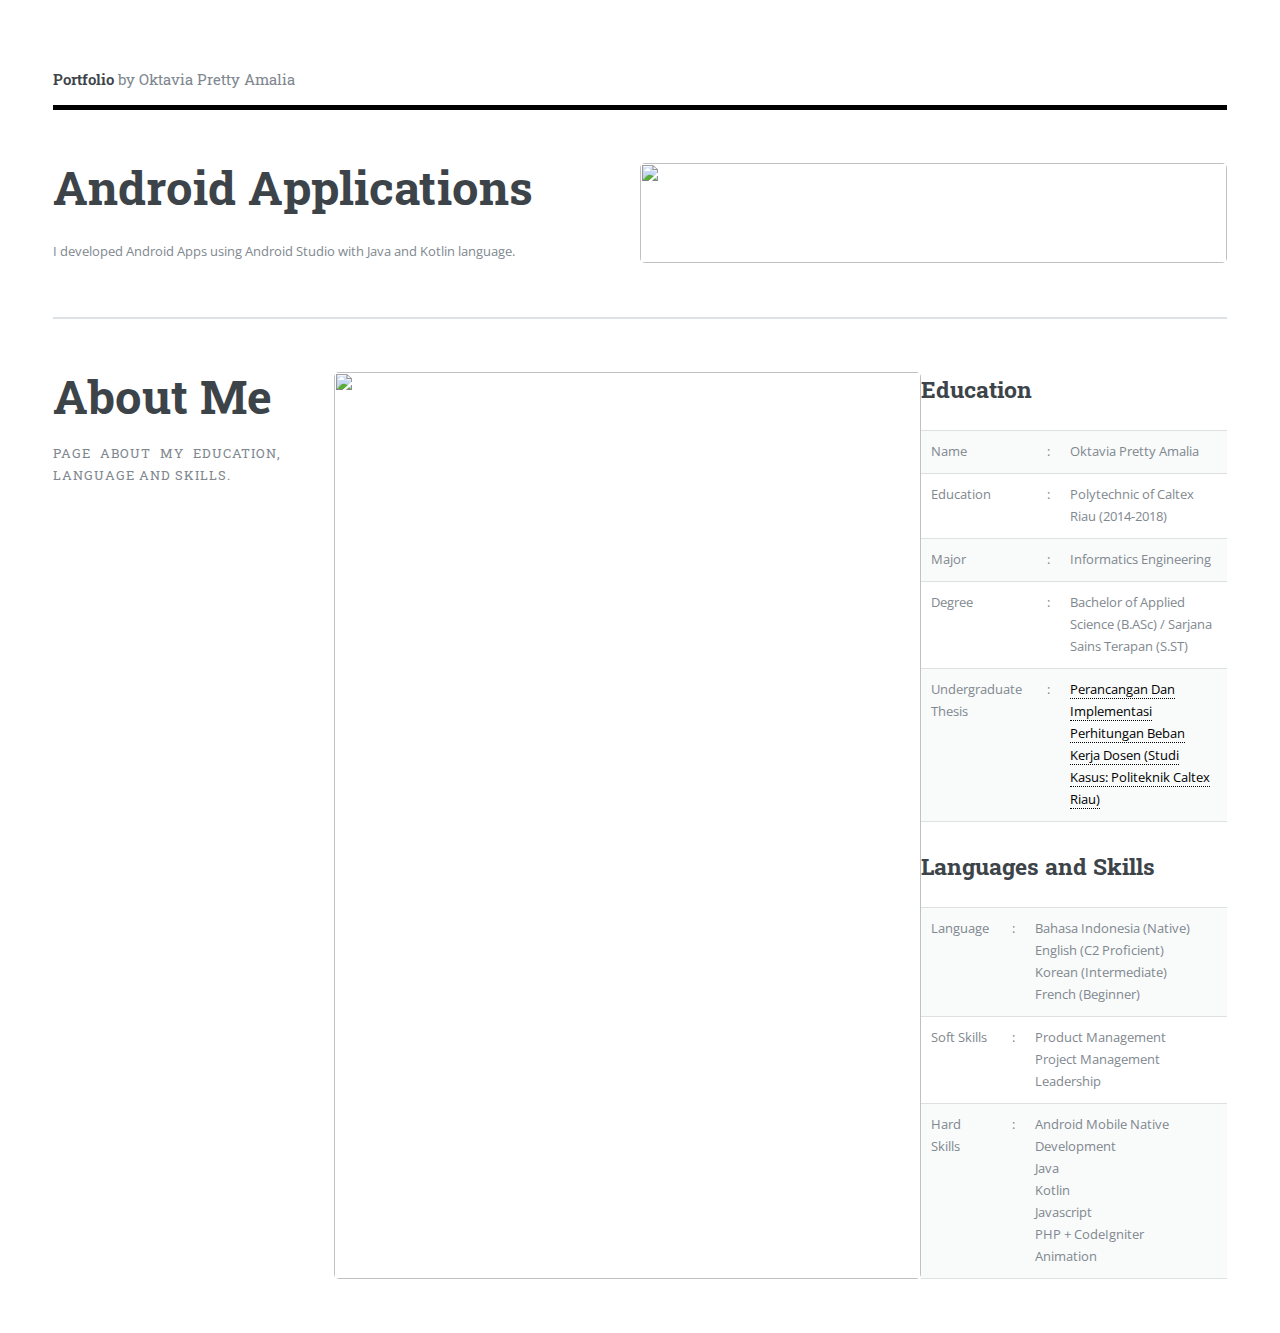
==== commit 8d6d9589: "about me" ====
--- a/aboutme.html
+++ b/aboutme.html
@@ -25,20 +25,44 @@
 									<a href="index.html" class="logo"><strong>Portfolio</strong> by Oktavia Pretty Amalia</a>
 									<ul class="icons">
 										<li><a href="https://linkedin.com/in/prettyamalia" class="icon fa-linkedin"><span class="label">Linkedin</span></a></li>
-<!-- 										<li><a href="https://facebook.com/prettyoct" class="icon fa-facebook"><span class="label">Facebook</span></a></li> -->
+										<li><a href="https://medium.com/@prettyamalia12" class="icon fa-medium"><span class="label">Medium</span></a></li>
 										<li><a href="https://github.com/prettyamalia12" class="icon fa-github"><span class="label">Github</span></a></li>
 									
 									</ul>
 								</header>
+
+								<!-- Banner -->
+								<section id="banner">
+									<div class="content">
+										<header>
+											<h1>Android Applications</h1>
+										</header>
+										<p align="justify">I developed Android Apps using Android Studio with Java and Kotlin language.</p>
+										
+									</div>
+									<span class="image object">
+										<img src="images/android.jpg" alt="" />
+									</span>
+								</section>
 
 							<!-- Banner -->
 								<section id="banner">
 									<div class="content">
 										<header>
 											<h1>About Me</h1>
+											<p align="justify">Page about my education, language and skills.</p>
 										</header>
-										<p>
-											<table>
+									</div>
+									<span class="image object">
+										<img src="images/android.jpg" alt="" />
+									</span>
+									
+									<section>
+										<header class="education">
+											<h2>Education</h2>
+										</header>
+										<div class="education">
+										<table>
 												<tr>
 													<td>Name </td>
 													<td>: </td>
@@ -47,7 +71,7 @@
 												<tr>
 													<td>Education </td>
 													<td>: </td>
-													<td>Polytechnic of Caltex Riau <br/>(2014-2018)</td>
+													<td>Polytechnic of Caltex Riau (2014-2018)</td>
 												</tr>
 												<tr>
 													<td>Major </td>
@@ -60,20 +84,51 @@
 													<td>Bachelor of Applied Science (B.ASc) / Sarjana Sains Terapan (S.ST)</td>
 												</tr>
 												<tr>
-													<td>Language </td>
-													<td>: </td>
-													<td>Bahasa Indonesia (Native)<br>English (C2 Proficient) <br>Korean (Intermediate)<br> French (Beginner)</td>
+													<td>Undergraduate Thesis</td>
+													<td>: </td>
+													<td><a href="https://opac.lib.pcr.ac.id/index.php?p=show_detail&id=10170&keywords=">Perancangan Dan Implementasi Perhitungan Beban Kerja Dosen (Studi Kasus: Politeknik Caltex Riau)</a></td>
 												</tr>
 											</table>
+
+											<h2>Languages and Skills</h2>
+												<table>
+													<tr>
+														<td>Language</td>
+														<td>: </td>
+														<td>Bahasa Indonesia (Native)
+															<br>English (C2 Proficient) 
+															<br>Korean (Intermediate)
+															<br>French (Beginner)
+														</td>
+													</tr>
+													<tr>
+														<td>Soft Skills</td>
+														<td>: </td>
+														<td>Product Management <br>
+															Project Management <br> 
+															Leadership
+														</td>
+													</tr>
+													<tr>
+														<td>Hard Skills</td>
+														<td>: </td>
+														<td>
+															Android Mobile Native Development <br>
+															Java <br> 
+															Kotlin <br>
+															Javascript <br>
+															PHP + CodeIgniter <br>
+															Animation <br>
+														</td>
+													</tr>
+													
+												</table>
 										</p>
 										
+									
+
+						
 									</div>
-<!-- 									<span class="image object"> -->
-<!-- 										<img src="images/about.jpeg" alt="" /> -->
-<!-- 									</span> -->
-								</section>
-
-						</div>
 					</div>
 
 				<!-- Sidebar -->
@@ -133,7 +188,7 @@
 
 							<!-- Footer -->
 								<footer id="footer">
-									<p class="copyright">&copy; Oktavia Pretty Amalia.</p>
+									<p class="copyright">&copy; Oktavia Pretty Amalia. All rights reserved.</p>
 								</footer>
 
 						</div>
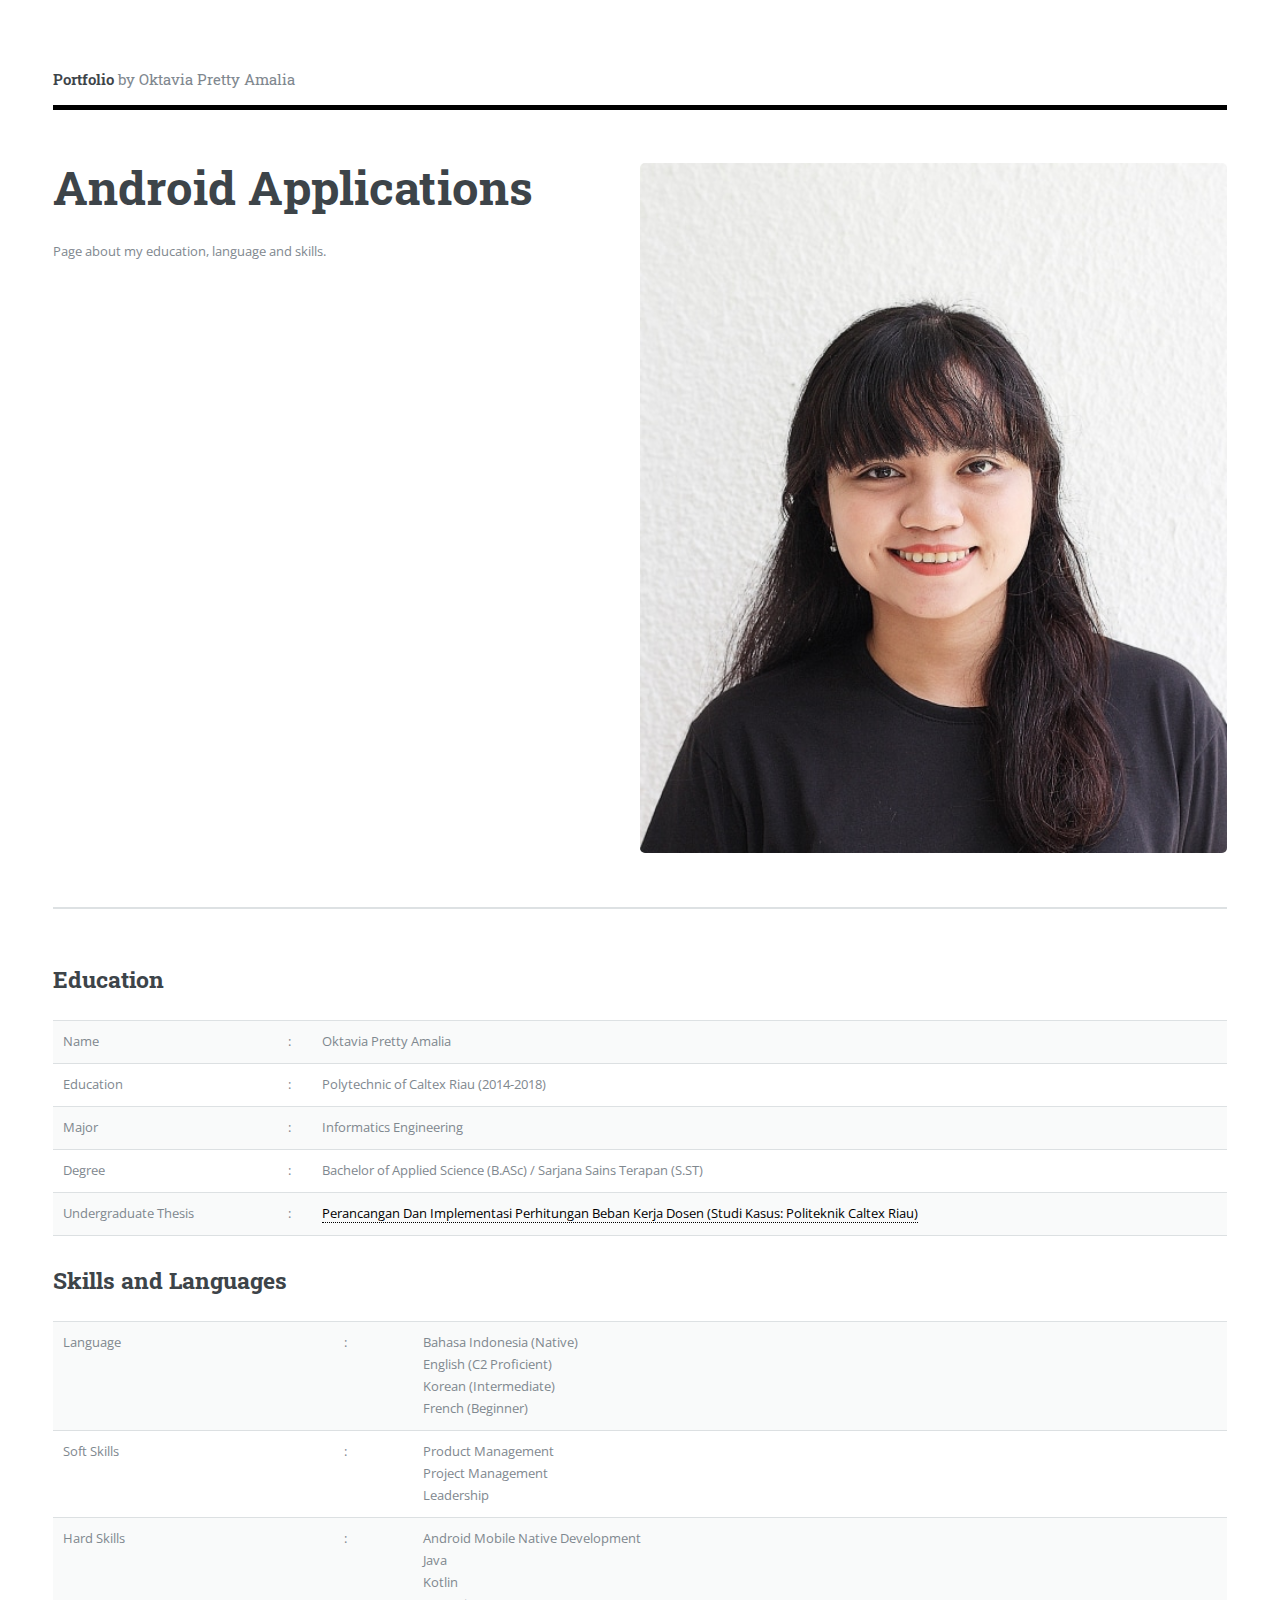
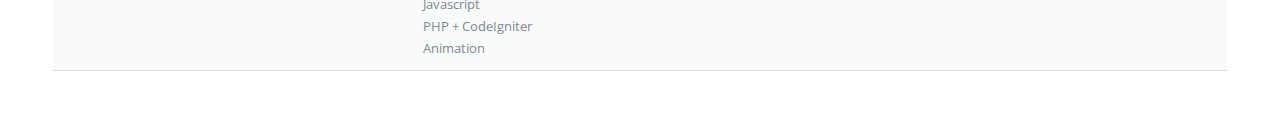
==== commit c46e0fda: "fix structure" ====
--- a/aboutme.html
+++ b/aboutme.html
@@ -15,7 +15,6 @@
 
 		<!-- Wrapper -->
 			<div id="wrapper">
-
 				<!-- Main -->
 					<div id="main">
 						<div class="inner">
@@ -27,7 +26,6 @@
 										<li><a href="https://linkedin.com/in/prettyamalia" class="icon fa-linkedin"><span class="label">Linkedin</span></a></li>
 										<li><a href="https://medium.com/@prettyamalia12" class="icon fa-medium"><span class="label">Medium</span></a></li>
 										<li><a href="https://github.com/prettyamalia12" class="icon fa-github"><span class="label">Github</span></a></li>
-									
 									</ul>
 								</header>
 
@@ -37,26 +35,14 @@
 										<header>
 											<h1>Android Applications</h1>
 										</header>
-										<p align="justify">I developed Android Apps using Android Studio with Java and Kotlin language.</p>
-										
+										<p align="justify">Page about my education, language and skills.</p>
 									</div>
 									<span class="image object">
-										<img src="images/android.jpg" alt="" />
+										<img src="images/about.jpeg" alt="" />
 									</span>
 								</section>
 
-							<!-- Banner -->
-								<section id="banner">
-									<div class="content">
-										<header>
-											<h1>About Me</h1>
-											<p align="justify">Page about my education, language and skills.</p>
-										</header>
-									</div>
-									<span class="image object">
-										<img src="images/android.jpg" alt="" />
-									</span>
-									
+								<!-- Section -->
 									<section>
 										<header class="education">
 											<h2>Education</h2>
@@ -86,11 +72,16 @@
 												<tr>
 													<td>Undergraduate Thesis</td>
 													<td>: </td>
-													<td><a href="https://opac.lib.pcr.ac.id/index.php?p=show_detail&id=10170&keywords=">Perancangan Dan Implementasi Perhitungan Beban Kerja Dosen (Studi Kasus: Politeknik Caltex Riau)</a></td>
+													<td><a href="https://opac.lib.pcr.ac.id/index.php?p=show_detail&id=10170&keywords=">
+														Perancangan Dan Implementasi Perhitungan Beban Kerja Dosen (Studi Kasus: Politeknik Caltex Riau)</a></td>
 												</tr>
 											</table>
-
-											<h2>Languages and Skills</h2>
+										</div>
+										
+											<header class="skills">
+												<h2>Skills and Languages</h2>
+											</header>
+											<div class="skills">
 												<table>
 													<tr>
 														<td>Language</td>
@@ -123,12 +114,9 @@
 													</tr>
 													
 												</table>
-										</p>
-										
+										</div>
 									
-
-						
-									</div>
+									</section>
 					</div>
 
 				<!-- Sidebar -->
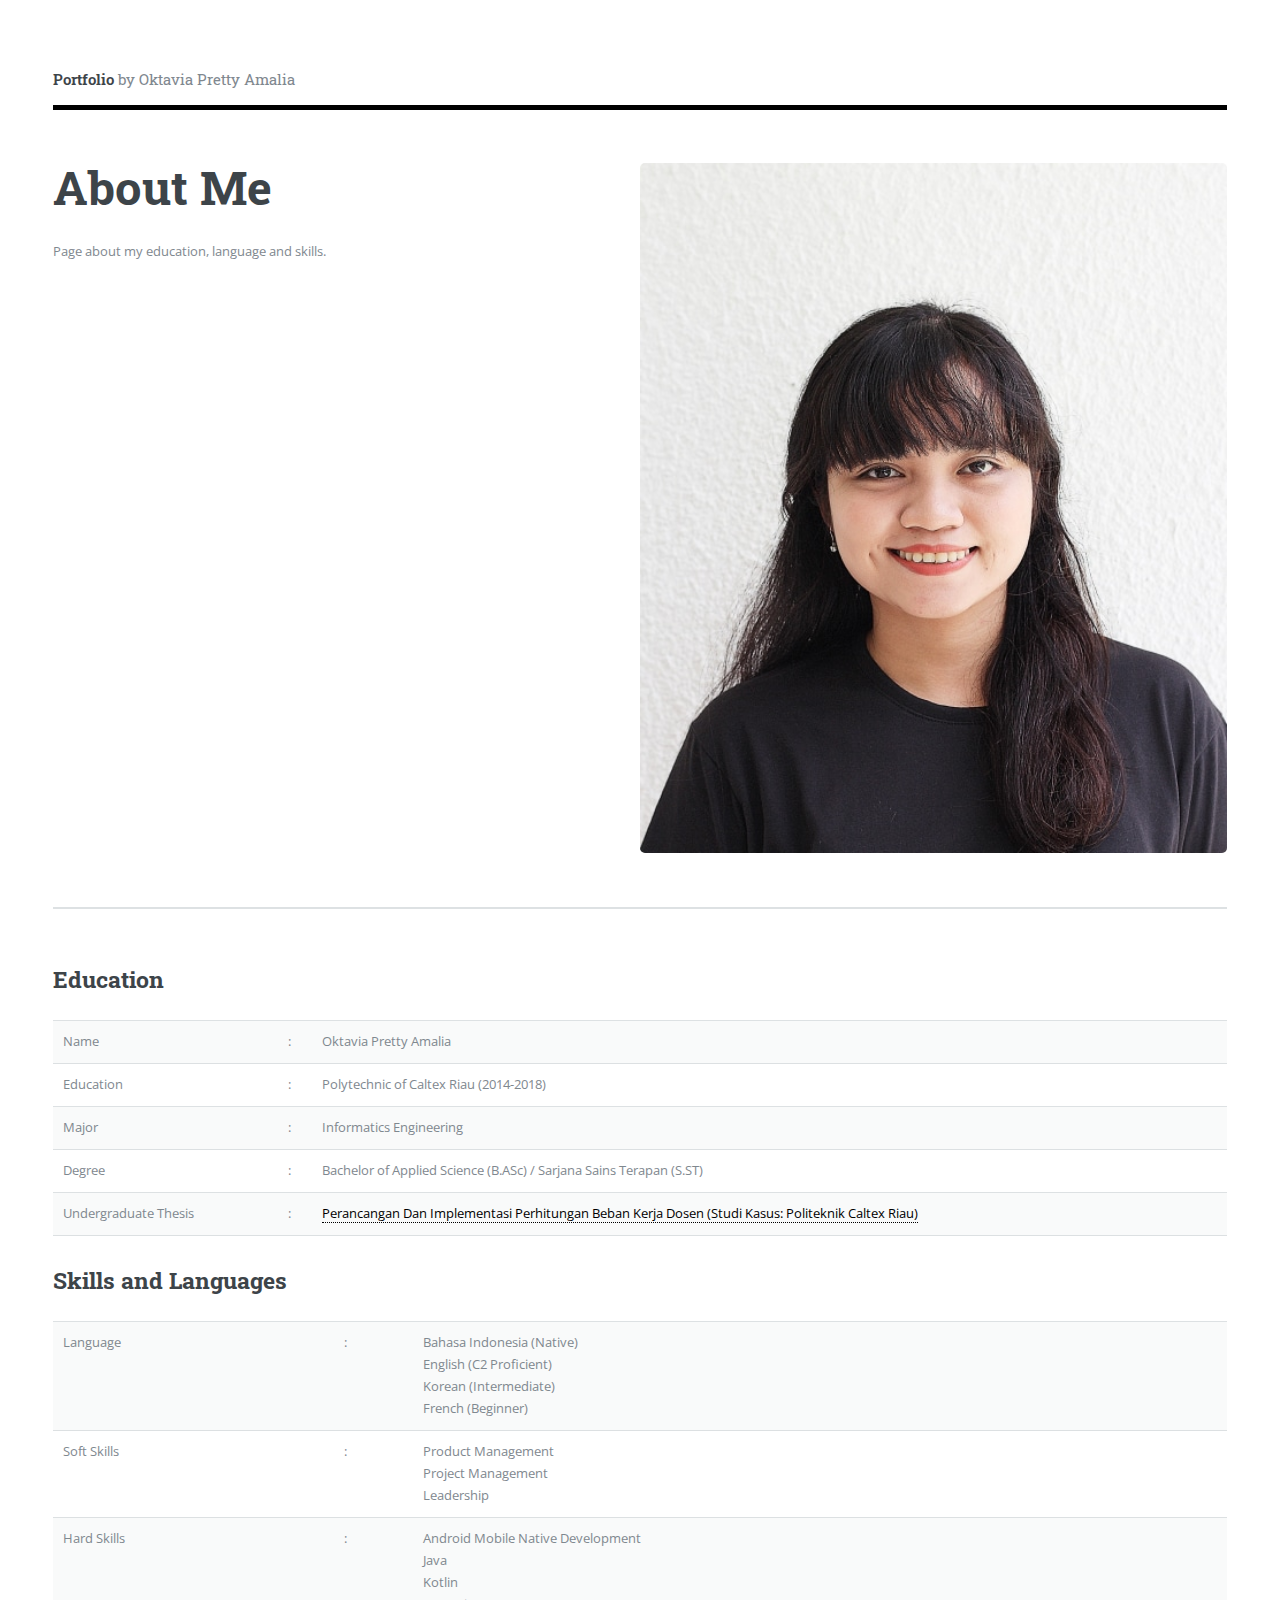
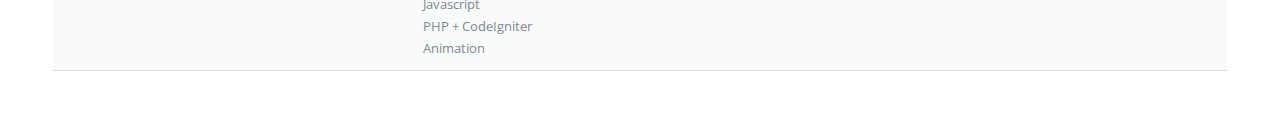
==== commit 5ca23c8d: "change header name" ====
--- a/aboutme.html
+++ b/aboutme.html
@@ -33,7 +33,7 @@
 								<section id="banner">
 									<div class="content">
 										<header>
-											<h1>Android Applications</h1>
+											<h1>About Me</h1>
 										</header>
 										<p align="justify">Page about my education, language and skills.</p>
 									</div>
@@ -118,6 +118,7 @@
 									
 									</section>
 					</div>
+					</div>
 
 				<!-- Sidebar -->
 					<div id="sidebar">
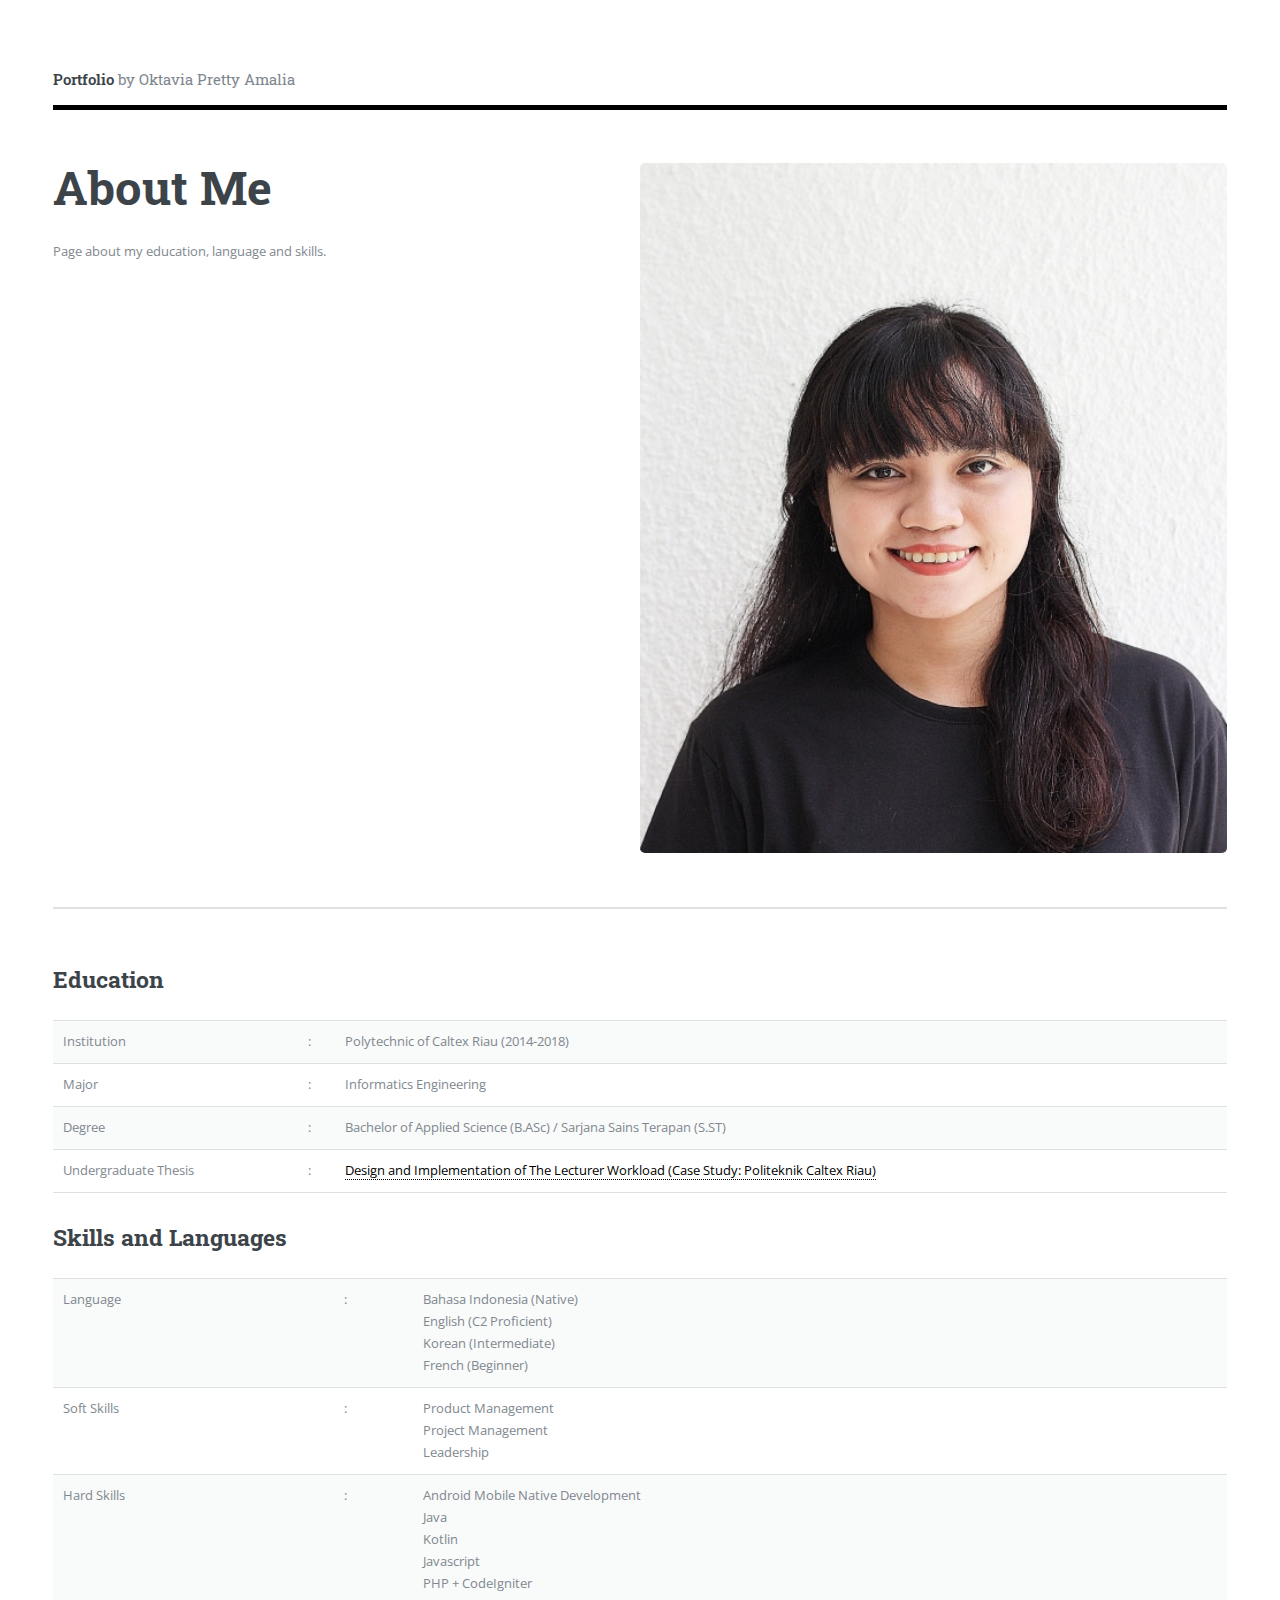
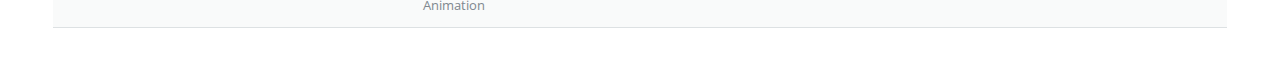
==== commit c1e7d605: "remove text" ====
--- a/aboutme.html
+++ b/aboutme.html
@@ -50,12 +50,7 @@
 										<div class="education">
 										<table>
 												<tr>
-													<td>Name </td>
-													<td>: </td>
-													<td>Oktavia Pretty Amalia</td>
-												</tr>
-												<tr>
-													<td>Education </td>
+													<td>Institution </td>
 													<td>: </td>
 													<td>Polytechnic of Caltex Riau (2014-2018)</td>
 												</tr>
@@ -72,8 +67,8 @@
 												<tr>
 													<td>Undergraduate Thesis</td>
 													<td>: </td>
-													<td><a href="https://opac.lib.pcr.ac.id/index.php?p=show_detail&id=10170&keywords=">
-														Perancangan Dan Implementasi Perhitungan Beban Kerja Dosen (Studi Kasus: Politeknik Caltex Riau)</a></td>
+													<td><a href="https://jurnal.pcr.ac.id/index.php/jakt/article/view/2016">
+														Design and Implementation of The Lecturer Workload (Case Study: Politeknik Caltex Riau)</a></td>
 												</tr>
 											</table>
 										</div>
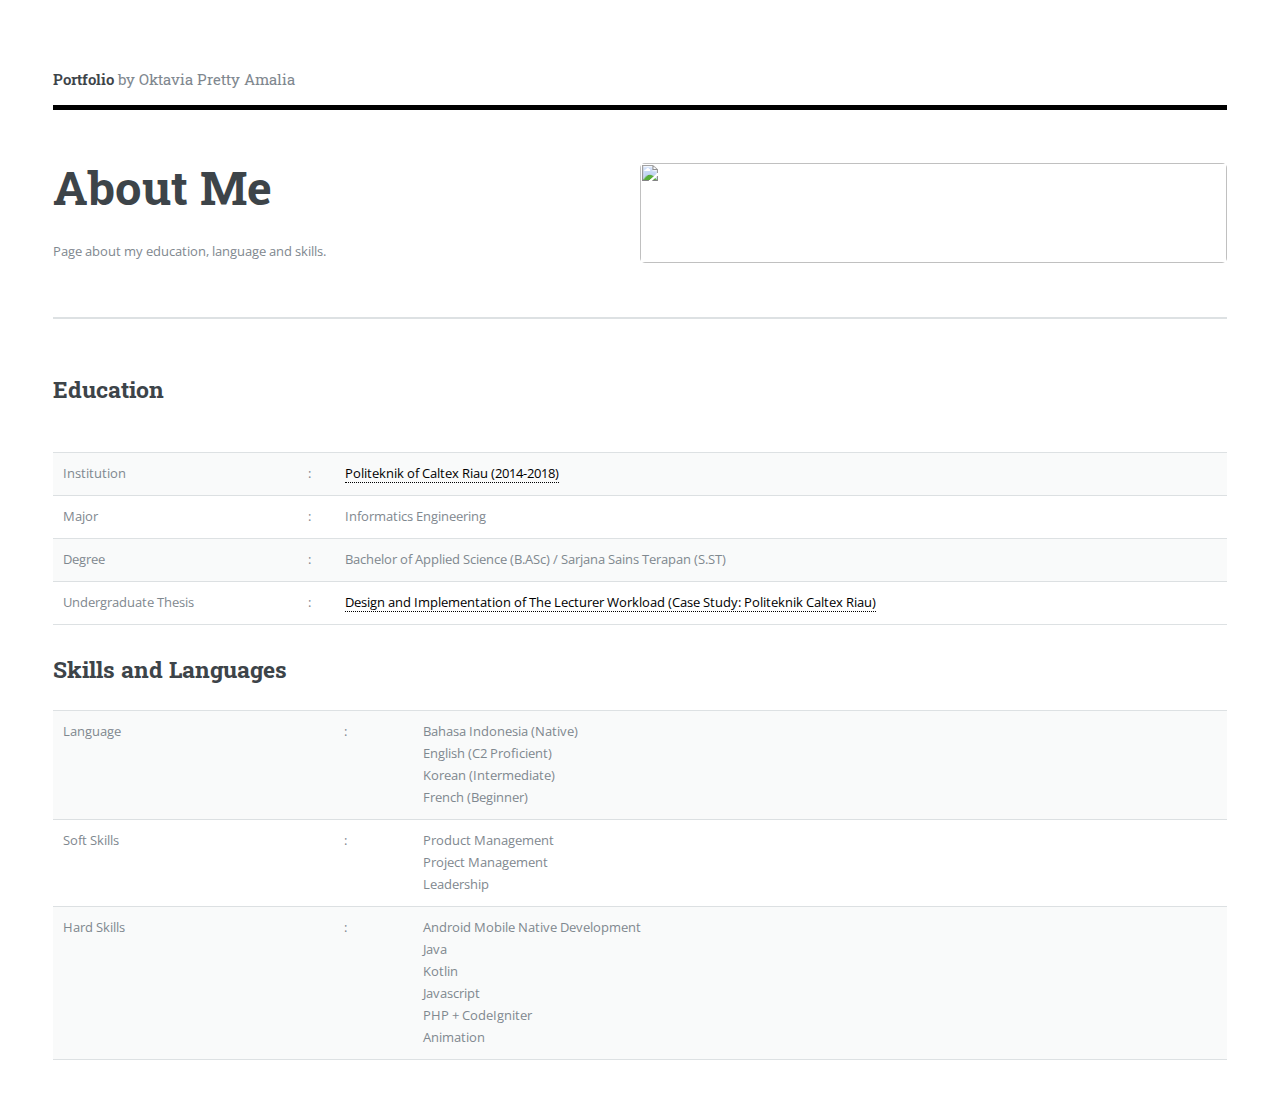
==== commit 0d3dc27d: "add pcr img" ====
--- a/aboutme.html
+++ b/aboutme.html
@@ -38,7 +38,7 @@
 										<p align="justify">Page about my education, language and skills.</p>
 									</div>
 									<span class="image object">
-										<img src="images/about.jpeg" alt="" />
+										<img src="images/about.jpeg alt="" />
 									</span>
 								</section>
 
@@ -48,11 +48,14 @@
 											<h2>Education</h2>
 										</header>
 										<div class="education">
+											<span class="image object">
+												<img src="images/pcr.png" alt="" />
+											</span>
 										<table>
 												<tr>
 													<td>Institution </td>
 													<td>: </td>
-													<td>Polytechnic of Caltex Riau (2014-2018)</td>
+													<td><a href="https://pcr.ac.id/">Politeknik of Caltex Riau (2014-2018)</a></td>
 												</tr>
 												<tr>
 													<td>Major </td>
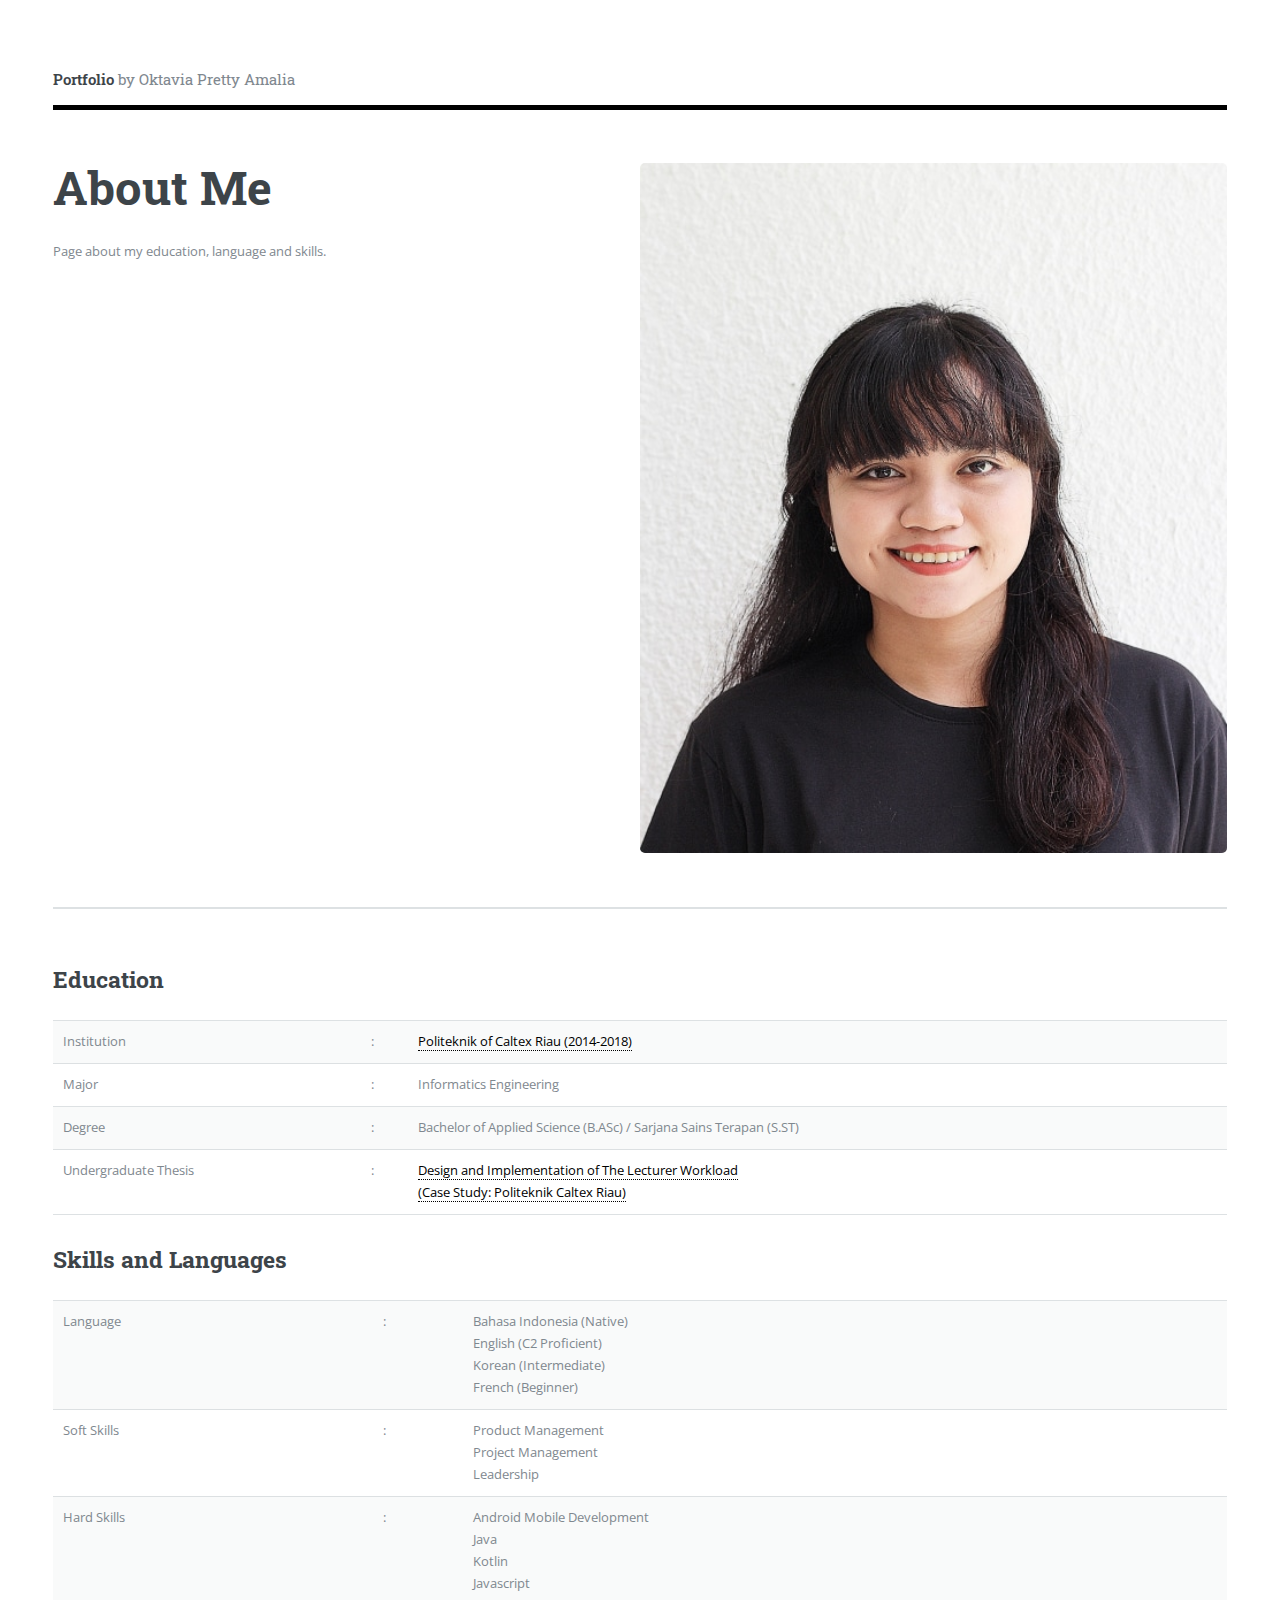
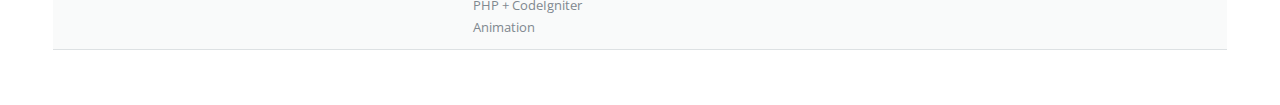
==== commit 9967a46f: "add psc" ====
--- a/aboutme.html
+++ b/aboutme.html
@@ -38,7 +38,7 @@
 										<p align="justify">Page about my education, language and skills.</p>
 									</div>
 									<span class="image object">
-										<img src="images/about.jpeg alt="" />
+										<img src="images/about.jpeg" alt=""/>
 									</span>
 								</section>
 
@@ -48,9 +48,7 @@
 											<h2>Education</h2>
 										</header>
 										<div class="education">
-											<span class="image object">
-												<img src="images/pcr.png" alt="" />
-											</span>
+												<!-- <img src="images/pcr.png" alt="" class="center"/> -->
 										<table>
 												<tr>
 													<td>Institution </td>
@@ -71,7 +69,7 @@
 													<td>Undergraduate Thesis</td>
 													<td>: </td>
 													<td><a href="https://jurnal.pcr.ac.id/index.php/jakt/article/view/2016">
-														Design and Implementation of The Lecturer Workload (Case Study: Politeknik Caltex Riau)</a></td>
+														Design and Implementation of The Lecturer Workload <br>(Case Study: Politeknik Caltex Riau)</a></td>
 												</tr>
 											</table>
 										</div>
@@ -102,7 +100,7 @@
 														<td>Hard Skills</td>
 														<td>: </td>
 														<td>
-															Android Mobile Native Development <br>
+															Android Mobile Development <br>
 															Java <br> 
 															Kotlin <br>
 															Javascript <br>
@@ -112,8 +110,7 @@
 													</tr>
 													
 												</table>
-										</div>
-									
+											</div>
 									</section>
 					</div>
 					</div>
--- a/assets/css/main.css
+++ b/assets/css/main.css
@@ -77,6 +77,13 @@
 	@-ms-viewport {
 		width: device-width;
 	}
+
+	center {
+		display: block;
+		margin-left: auto;
+		margin-right: auto;
+		width: 50%;
+	  }
 
 	body {
 		-ms-overflow-style: scrollbar;
@@ -3567,3 +3574,8 @@
 			margin-top: 0;
 			padding-top: 0;
 		}
+#main #banner .header-container {
+	display: "flex";
+	justify-content: "space-between";
+	align-items: "center";
+}
